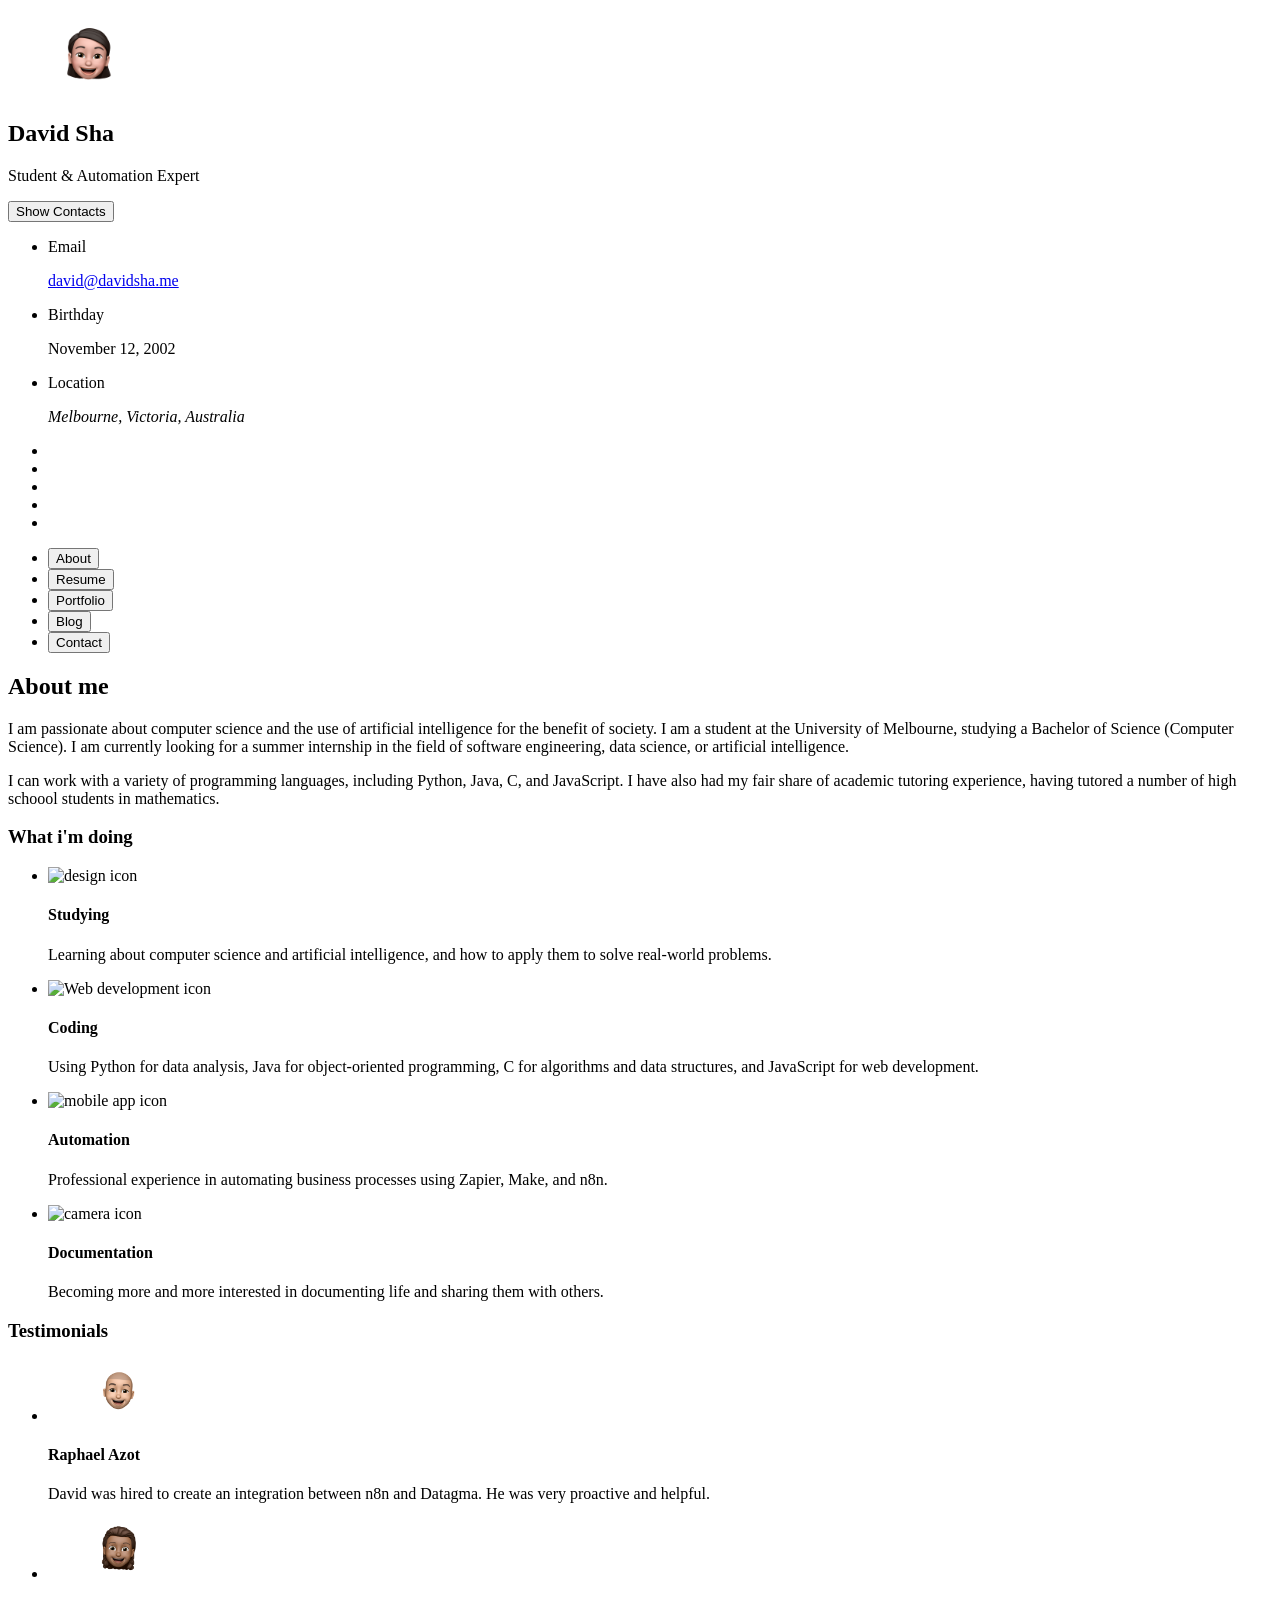
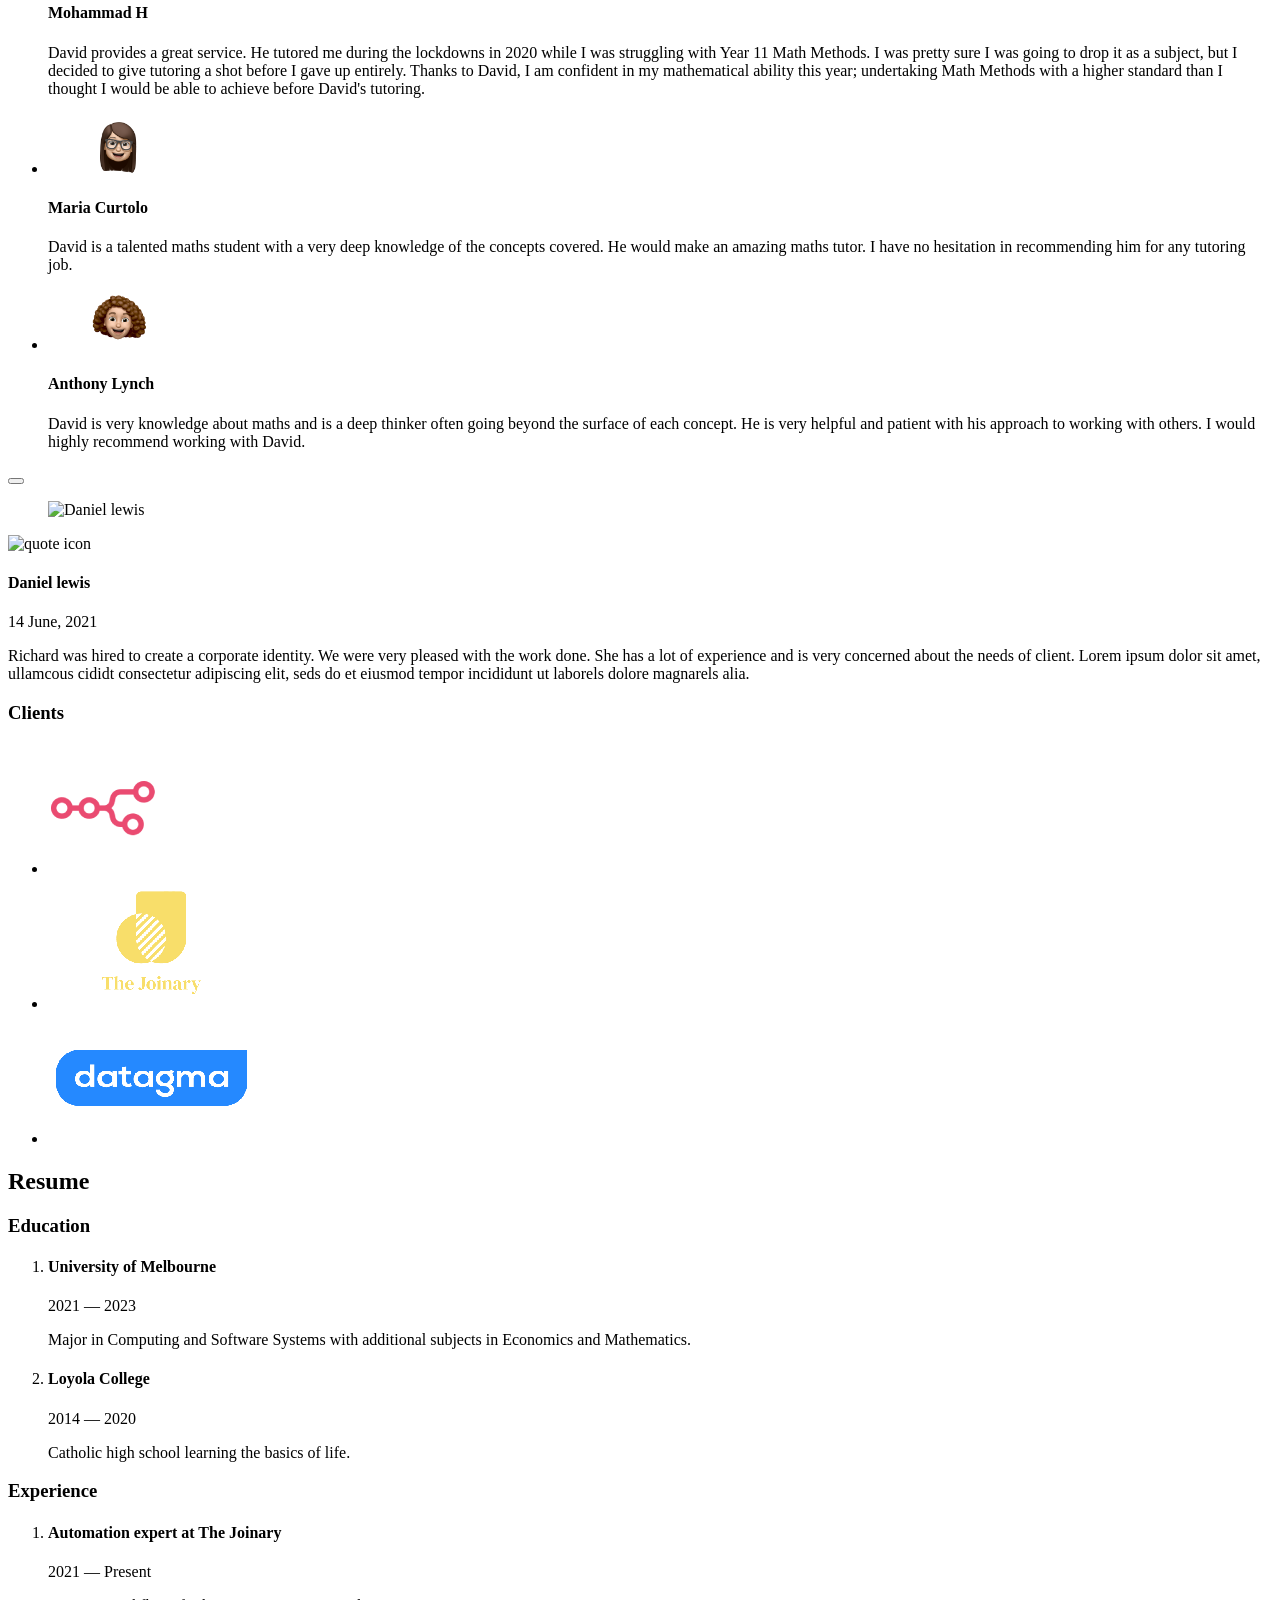
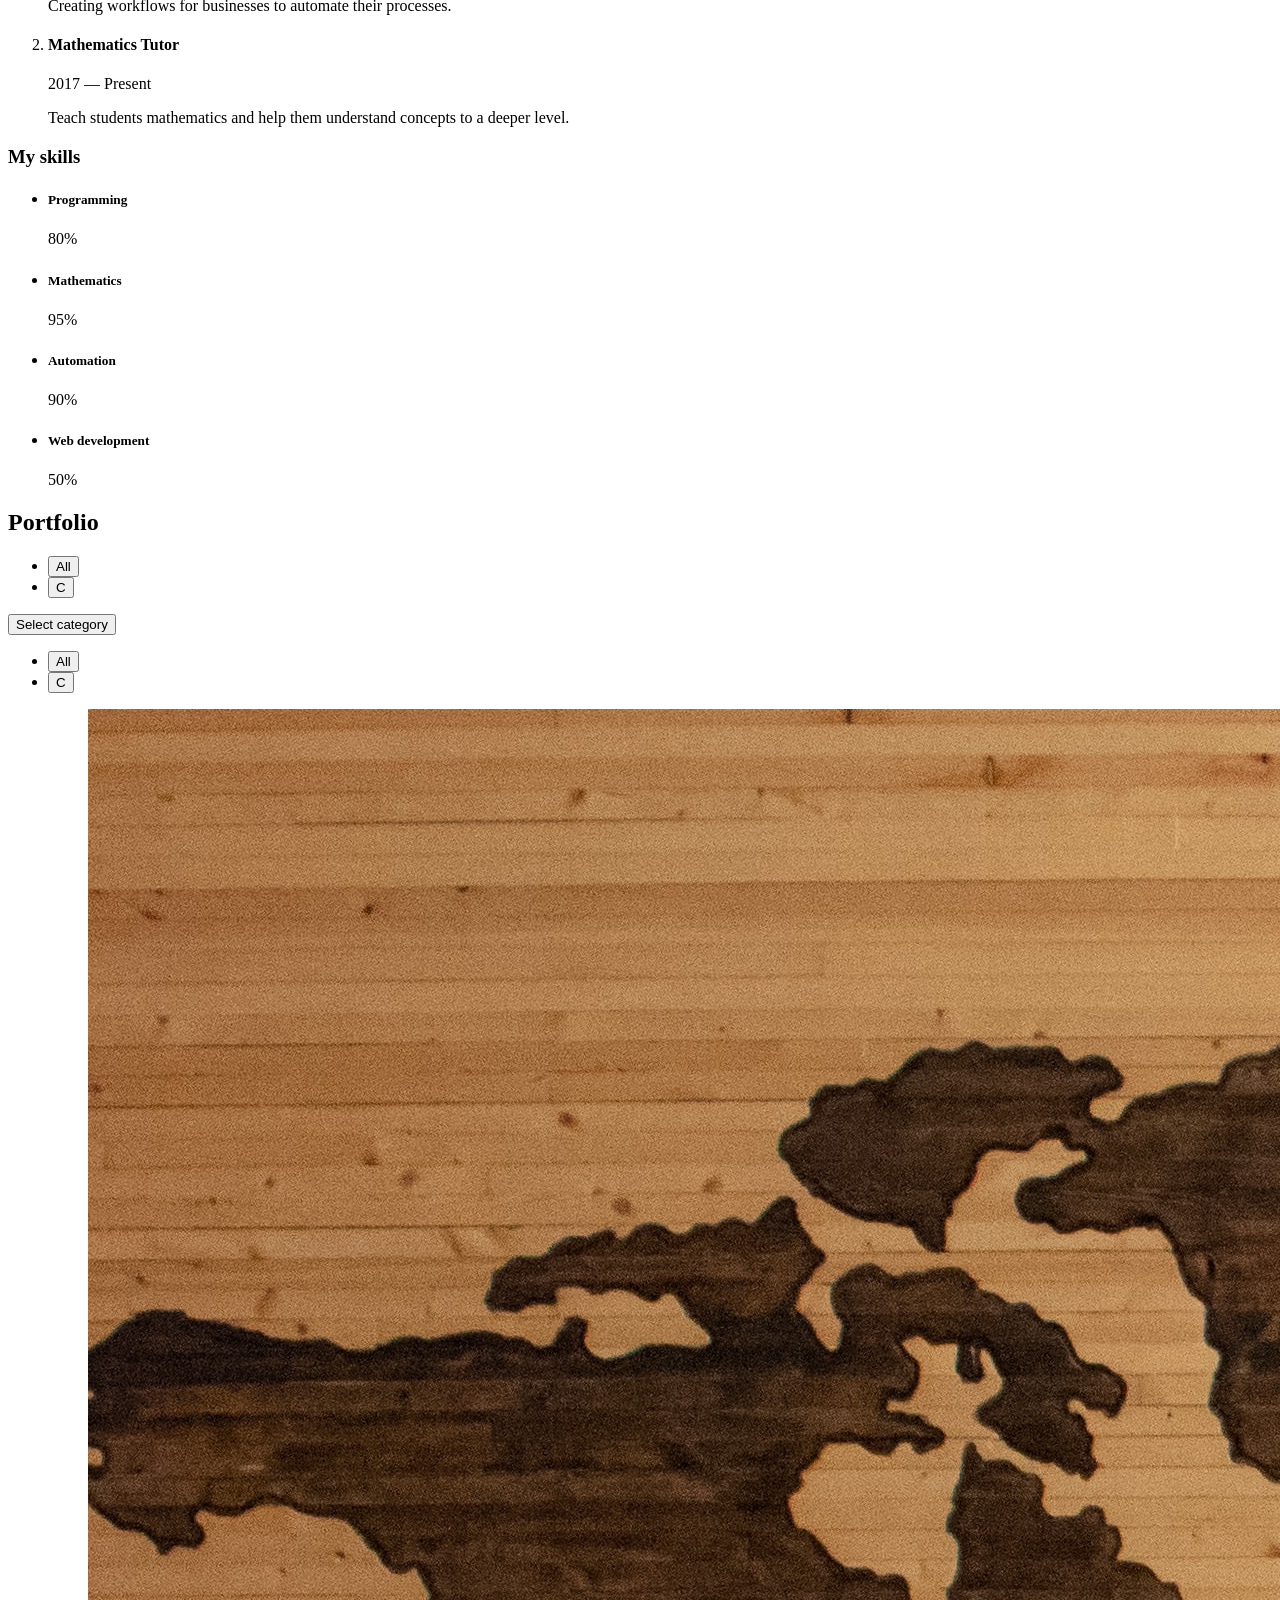
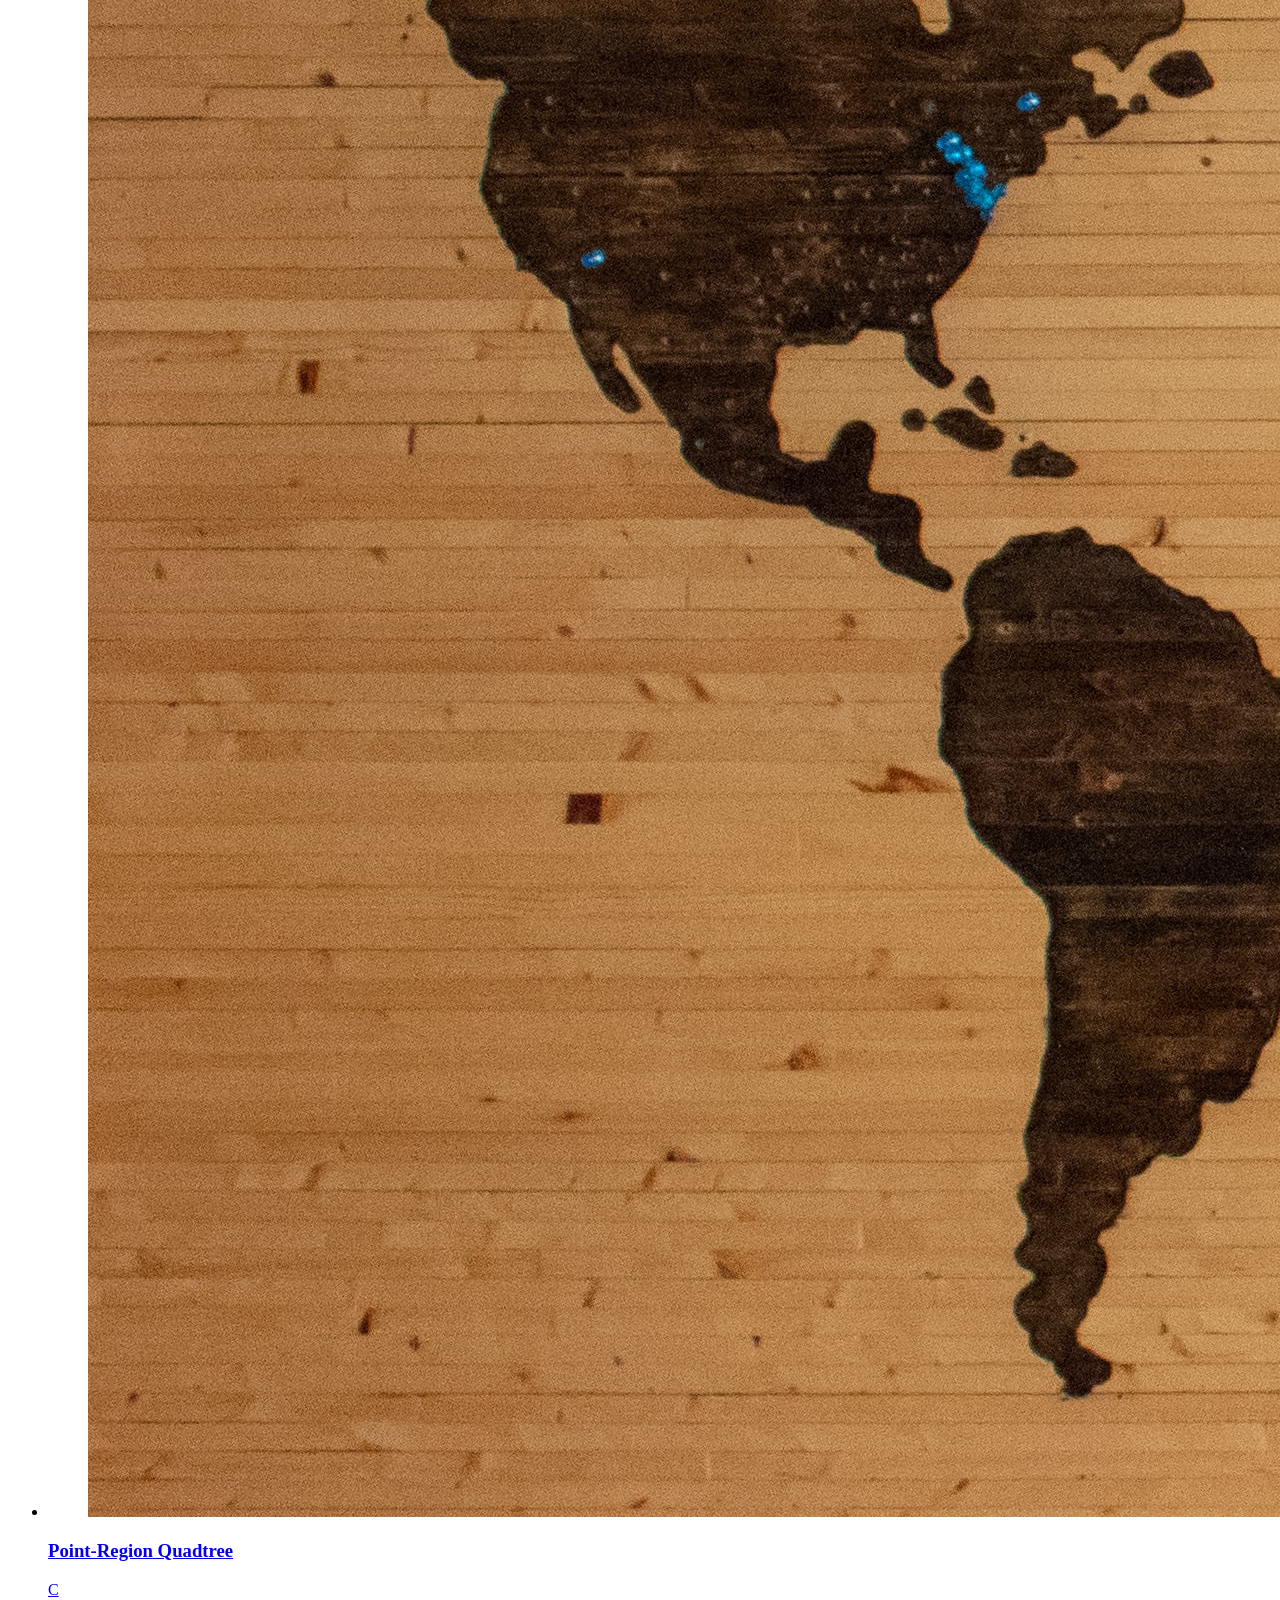
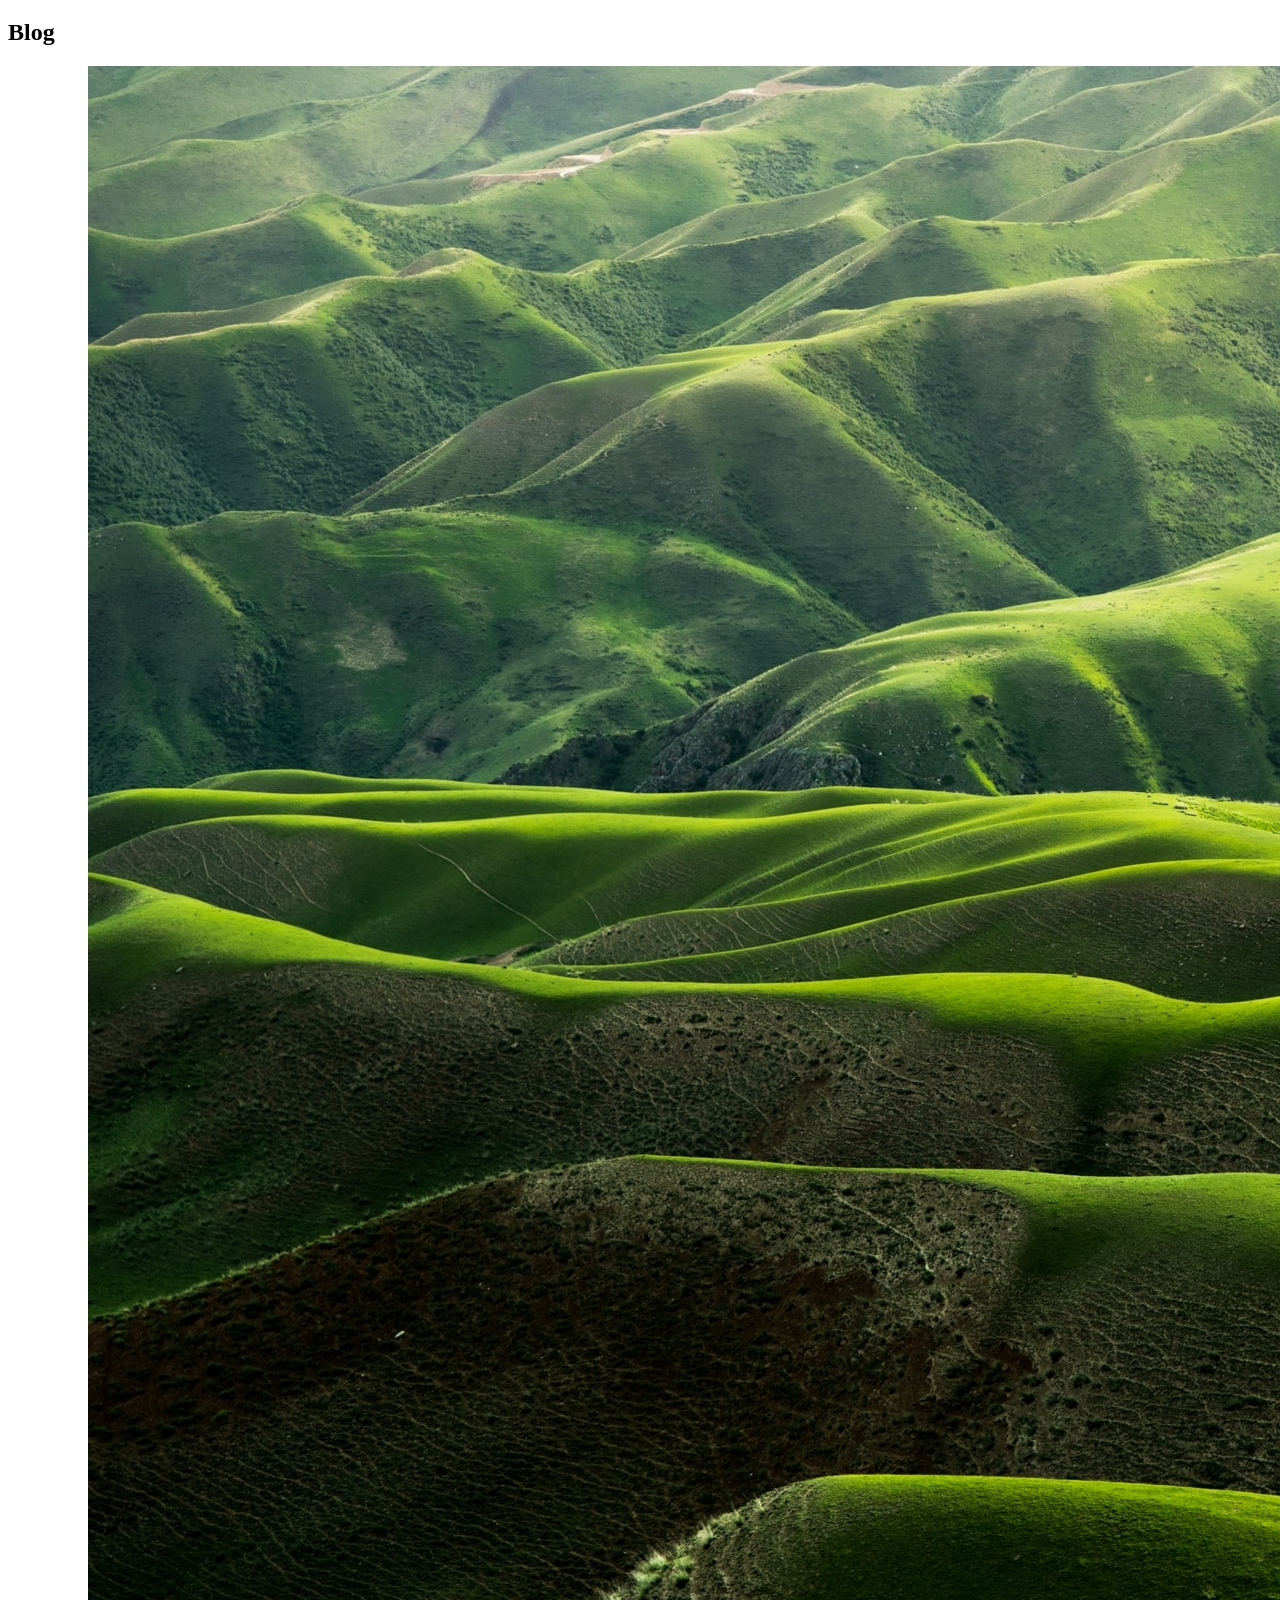
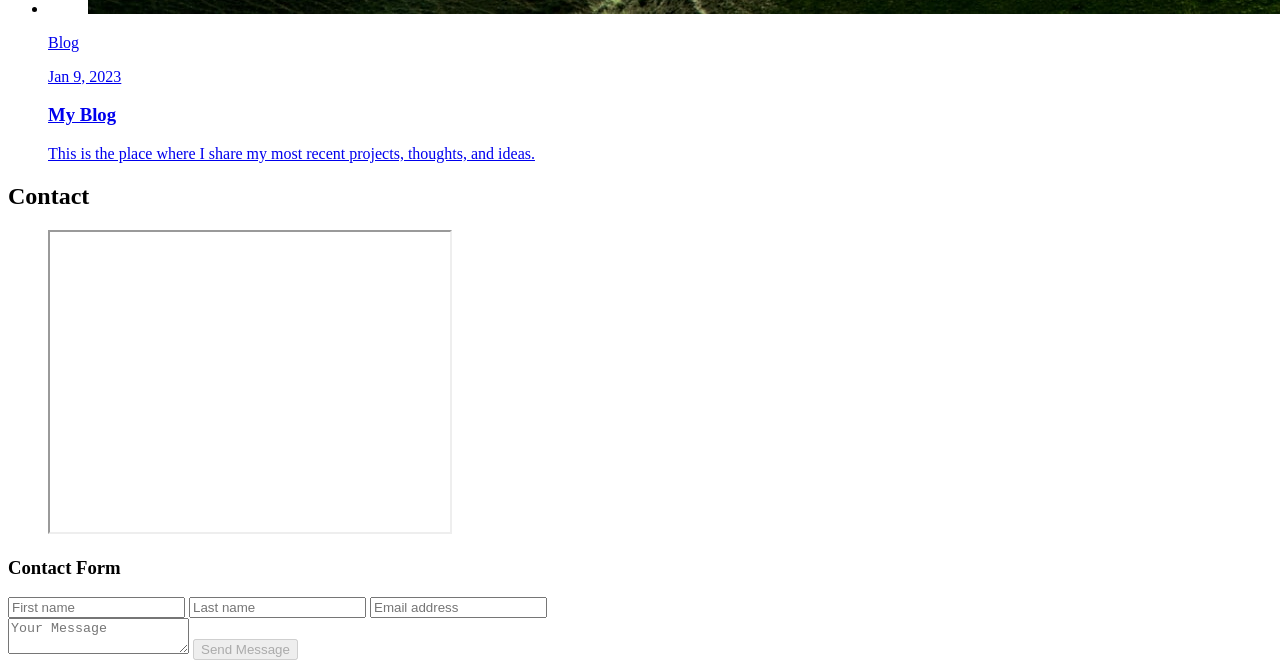
==== index.html @ 8989c3c0 "enlarged logo icon" ====
<!DOCTYPE html>
<html lang="en">

<head>
  <meta charset="UTF-8">
  <meta http-equiv="X-UA-Compatible" content="IE=edge">
  <meta name="viewport" content="width=device-width, initial-scale=1.0">
  <title>David Sha</title>

  <!--
    - favicon
  -->
  <link rel="shortcut icon" href="./assets/images/logo.ico" type="image/x-icon">

  <!--
    - custom css link
  -->
  <link rel="stylesheet" href="./assets/css/style.css">

  <!--
    - google font link
  -->
  <link rel="preconnect" href="https://fonts.googleapis.com">
  <link rel="preconnect" href="https://fonts.gstatic.com" crossorigin>
  <link href="https://fonts.googleapis.com/css2?family=Poppins:wght@300;400;500;600&display=swap" rel="stylesheet">
</head>

<body>

  <!--
    - #MAIN
  -->

  <main>

    <!--
      - #SIDEBAR
    -->

    <aside class="sidebar" data-sidebar>

      <div class="sidebar-info">

        <figure class="avatar-box">
          <img src="./assets/images/avatar-david-sha.png" alt="David Sha" width="80">
        </figure>

        <div class="info-content">
          <h1 class="name" title="David Sha">David Sha</h1>

          <p class="title">Student & Automation Expert</p>
        </div>

        <button class="info_more-btn" data-sidebar-btn>
          <span>Show Contacts</span>

          <ion-icon name="chevron-down"></ion-icon>
        </button>

      </div>

      <div class="sidebar-info_more">

        <div class="separator"></div>

        <ul class="contacts-list">

          <li class="contact-item">

            <div class="icon-box">
              <ion-icon name="mail-outline"></ion-icon>
            </div>

            <div class="contact-info">
              <p class="contact-title">Email</p>

              <a href="mailto:david@davidsha.me" class="contact-link">david@davidsha.me</a>
            </div>

          <!-- </li>

          <li class="contact-item">

            <div class="icon-box">
              <ion-icon name="phone-portrait-outline"></ion-icon>
            </div>

            <div class="contact-info">
              <p class="contact-title">Phone</p>

              <a href="tel:+12133522795" class="contact-link">+1 (213) 352-2795</a>
            </div>

          </li> -->

          <li class="contact-item">

            <div class="icon-box">
              <ion-icon name="calendar-outline"></ion-icon>
            </div>

            <div class="contact-info">
              <p class="contact-title">Birthday</p>

              <time datetime="2002-11-12">November 12, 2002</time>
            </div>

          </li>

          <li class="contact-item">

            <div class="icon-box">
              <ion-icon name="location-outline"></ion-icon>
            </div>

            <div class="contact-info">
              <p class="contact-title">Location</p>

              <address>Melbourne, Victoria, Australia</address>
            </div>

          </li>

        </ul>

        <div class="separator"></div>

        <ul class="social-list">
          
          <li class="social-item">
            <a href="https://www.linkedin.com/in/david-sha/" class="social-link">
              <ion-icon name="logo-linkedin"></ion-icon>
            </a>
          </li>

          <li class="social-item">
            <a href="https://github.com/d4vidsha" class="social-link">
              <ion-icon name="logo-github"></ion-icon>
            </a>
          </li>

          <li class="social-item">
            <a href="https://www.youtube.com/@davidsha" class="social-link">
              <ion-icon name="logo-youtube"></ion-icon>
            </a>
          </li>

          <li class="social-item">
            <a href="https://twitter.com/avidshad" class="social-link">
              <ion-icon name="logo-twitter"></ion-icon>
            </a>
          </li>

          <li class="social-item">
            <a href="https://discord.gg/FH2YdzzGcz" class="social-link">
              <ion-icon name="logo-discord"></ion-icon>
            </a>
          </li>

        </ul>

      </div>

    </aside>





    <!--
      - #main-content
    -->

    <div class="main-content">

      <!--
        - #NAVBAR
      -->

      <nav class="navbar">

        <ul class="navbar-list">

          <li class="navbar-item">
            <button class="navbar-link  active" data-nav-link>About</button>
          </li>

          <li class="navbar-item">
            <button class="navbar-link" data-nav-link>Resume</button>
          </li>

          <li class="navbar-item">
            <button class="navbar-link" data-nav-link>Portfolio</button>
          </li>

          <li class="navbar-item">
            <button class="navbar-link" data-nav-link>Blog</button>
          </li>

          <li class="navbar-item">
            <button class="navbar-link" data-nav-link>Contact</button>
          </li>

        </ul>

      </nav>





      <!--
        - #ABOUT
      -->

      <article class="about  active" data-page="about">

        <header>
          <h2 class="h2 article-title">About me</h2>
        </header>

        <section class="about-text">
          <p>
            I am passionate about computer science and the use of artificial intelligence for the benefit of society.
            I am a student at the University of Melbourne, studying a Bachelor of Science (Computer Science).
            I am currently looking for a summer internship in the field of software engineering, data science, or
            artificial intelligence.
          </p>

          <p>
            I can work with a variety of programming languages, including Python, Java, C, and JavaScript.
            I have also had my fair share of academic tutoring experience, having tutored a number of high schoool students in mathematics.
          </p>
        </section>


        <!--
          - service
        -->

        <section class="service">

          <h3 class="h3 service-title">What i'm doing</h3>

          <ul class="service-list">

            <li class="service-item">

              <div class="service-icon-box">
                <img src="./assets/images/icon-design.svg
                " alt="design icon" width="40">
              </div>

              <div class="service-content-box">
                <h4 class="h4 service-item-title">Studying</h4>

                <p class="service-item-text">
                  Learning about computer science and artificial intelligence, and how to apply them to solve real-world problems.
                </p>
              </div>

            </li>

            <li class="service-item">

              <div class="service-icon-box">
                <img src="./assets/images/icon-dev.svg" alt="Web development icon" width="40">
              </div>

              <div class="service-content-box">
                <h4 class="h4 service-item-title">Coding</h4>

                <p class="service-item-text">
                  Using Python for data analysis, Java for object-oriented programming, C for algorithms and data structures, and JavaScript for web development.
                </p>
              </div>

            </li>

            <li class="service-item">

              <div class="service-icon-box">
                <img src="./assets/images/icon-app.svg" alt="mobile app icon" width="40">
              </div>

              <div class="service-content-box">
                <h4 class="h4 service-item-title">Automation</h4>

                <p class="service-item-text">
                  Professional experience in automating business processes using Zapier, Make, and n8n.
                </p>
              </div>

            </li>

            <li class="service-item">

              <div class="service-icon-box">
                <img src="./assets/images/icon-photo.svg" alt="camera icon" width="40">
              </div>

              <div class="service-content-box">
                <h4 class="h4 service-item-title">Documentation</h4>

                <p class="service-item-text">
                  Becoming more and more interested in documenting life and sharing them with others.
                </p>
              </div>

            </li>

          </ul>

        </section>


        <!--
          - testimonials
        -->

        <section class="testimonials">

          <h3 class="h3 testimonials-title">Testimonials</h3>

          <ul class="testimonials-list has-scrollbar">

            <li class="testimonials-item">
              <div class="content-card" data-testimonials-item>

                <figure class="testimonials-avatar-box">
                  <img src="./assets/images/avatar-raphael-azot.png" alt="Raphael Azot" width="60" data-testimonials-avatar>
                </figure>

                <h4 class="h4 testimonials-item-title" data-testimonials-title>Raphael Azot</h4>

                <div class="testimonials-text" data-testimonials-text>
                  <p>
                    David was hired to create an integration between n8n and Datagma. He was very proactive and helpful.
                  </p>
                </div>

              </div>
            </li>

            <li class="testimonials-item">
              <div class="content-card" data-testimonials-item>

                <figure class="testimonials-avatar-box">
                  <img src="./assets/images/avatar-mo-h.png" alt="Mohammad H" width="60" data-testimonials-avatar>
                </figure>

                <h4 class="h4 testimonials-item-title" data-testimonials-title>Mohammad H</h4>

                <div class="testimonials-text" data-testimonials-text>
                  <p>
                    David provides a great service. He tutored me during the lockdowns in 2020 while I was struggling with Year 11 Math Methods. I was pretty sure I was going to drop it as a subject, but I decided to give tutoring a shot before I gave up entirely. Thanks to David, I am confident in my mathematical ability this year; undertaking Math Methods with a higher standard than I thought I would be able to achieve before David's tutoring.
                  </p>
                </div>

              </div>
            </li>

            <li class="testimonials-item">
              <div class="content-card" data-testimonials-item>

                <figure class="testimonials-avatar-box">
                  <img src="./assets/images/avatar-maria-curtolo.png" alt="Maria Curtolo" width="60" data-testimonials-avatar>
                </figure>

                <h4 class="h4 testimonials-item-title" data-testimonials-title>Maria Curtolo</h4>

                <div class="testimonials-text" data-testimonials-text>
                  <p>
                    David is a talented maths student with a very deep knowledge of the concepts covered. He would make an amazing maths tutor. I have no hesitation in recommending him for any tutoring job.
                  </p>
                </div>

              </div>
            </li>

            <li class="testimonials-item">
              <div class="content-card" data-testimonials-item>

                <figure class="testimonials-avatar-box">
                  <img src="./assets/images/avatar-anthony-lynch.png" alt="Anthony Lynch" width="60" data-testimonials-avatar>
                </figure>

                <h4 class="h4 testimonials-item-title" data-testimonials-title>Anthony Lynch</h4>

                <div class="testimonials-text" data-testimonials-text>
                  <p>
                    David is very knowledge about maths and is a deep thinker often going beyond the surface of each concept. He is very helpful and patient with his approach to working with others. I would highly recommend working with David.
                  </p>
                </div>

              </div>
            </li>

          </ul>

        </section>


        <!--
          - testimonials modal
        -->

        <div class="modal-container" data-modal-container>

          <div class="overlay" data-overlay></div>

          <section class="testimonials-modal">

            <button class="modal-close-btn" data-modal-close-btn>
              <ion-icon name="close-outline"></ion-icon>
            </button>

            <div class="modal-img-wrapper">
              <figure class="modal-avatar-box">
                <img src="./assets/images/avatar-1.png" alt="Daniel lewis" width="80" data-modal-img>
              </figure>

              <img src="./assets/images/icon-quote.svg" alt="quote icon">
            </div>

            <div class="modal-content">

              <h4 class="h3 modal-title" data-modal-title>Daniel lewis</h4>

              <time datetime="2021-06-14">14 June, 2021</time>

              <div data-modal-text>
                <p>
                  Richard was hired to create a corporate identity. We were very pleased with the work done. She has a
                  lot of experience
                  and is very concerned about the needs of client. Lorem ipsum dolor sit amet, ullamcous cididt
                  consectetur adipiscing
                  elit, seds do et eiusmod tempor incididunt ut laborels dolore magnarels alia.
                </p>
              </div>

            </div>

          </section>

        </div>


        <!--
          - clients
        -->

        <section class="clients">

          <h3 class="h3 clients-title">Clients</h3>

          <ul class="clients-list has-scrollbar">

            <li class="clients-item">
              <a href="https://n8n.io/">
                <img src="./assets/images/logo-n8n-white.png" alt="n8n logo">
              </a>
            </li>

            <li class="clients-item">
              <a href="https://www.thejoinary.com/">
                <img src="./assets/images/logo-the-joinary-yellow.png" alt="The Joinary logo">
              </a>
            </li>

            <li class="clients-item">
              <a href="https://datagma.com/">
                <img src="./assets/images/logo-datagma.png" alt="Datagma logo">
              </a>

          </ul>

        </section>

      </article>





      <!--
        - #RESUME
      -->

      <article class="resume" data-page="resume">

        <header>
          <h2 class="h2 article-title">Resume</h2>
        </header>

        <section class="timeline">

          <div class="title-wrapper">
            <div class="icon-box">
              <ion-icon name="book-outline"></ion-icon>
            </div>

            <h3 class="h3">Education</h3>
          </div>

          <ol class="timeline-list">

            <li class="timeline-item">

              <h4 class="h4 timeline-item-title">University of Melbourne</h4>

              <span>2021 — 2023</span>

              <p class="timeline-text">
                Major in Computing and Software Systems with additional subjects in Economics and Mathematics.
              </p>

            </li>

            <li class="timeline-item">

              <h4 class="h4 timeline-item-title">Loyola College</h4>

              <span>2014 — 2020</span>

              <p class="timeline-text">
                Catholic high school learning the basics of life.
              </p>

            </li>

          </ol>

        </section>

        <section class="timeline">

          <div class="title-wrapper">
            <div class="icon-box">
              <ion-icon name="book-outline"></ion-icon>
            </div>

            <h3 class="h3">Experience</h3>
          </div>

          <ol class="timeline-list">

            <li class="timeline-item">

              <h4 class="h4 timeline-item-title">Automation expert at The Joinary</h4>

              <span>2021 — Present</span>

              <p class="timeline-text">
                Creating workflows for businesses to automate their processes.
              </p>

            </li>

            <li class="timeline-item">

              <h4 class="h4 timeline-item-title">Mathematics Tutor</h4>

              <span>2017 — Present</span>

              <p class="timeline-text">
                Teach students mathematics and help them understand concepts to a deeper level.
              </p>

            </li>

          </ol>

        </section>

        <section class="skill">

          <h3 class="h3 skills-title">My skills</h3>

          <ul class="skills-list content-card">

            <li class="skills-item">

              <div class="title-wrapper">
                <h5 class="h5">Programming</h5>
                <data value="80">80%</data>
              </div>

              <div class="skill-progress-bg">
                <div class="skill-progress-fill" style="width: 80%;"></div>
              </div>

            </li>

            <li class="skills-item">

              <div class="title-wrapper">
                <h5 class="h5">Mathematics</h5>
                <data value="95">95%</data>
              </div>

              <div class="skill-progress-bg">
                <div class="skill-progress-fill" style="width: 95%;"></div>
              </div>

            </li>

            <li class="skills-item">

              <div class="title-wrapper">
                <h5 class="h5">Automation</h5>
                <data value="90">90%</data>
              </div>

              <div class="skill-progress-bg">
                <div class="skill-progress-fill" style="width: 90%;"></div>
              </div>

            </li>

            <li class="skills-item">

              <div class="title-wrapper">
                <h5 class="h5">Web development</h5>
                <data value="50">50%</data>
              </div>

              <div class="skill-progress-bg">
                <div class="skill-progress-fill" style="width: 50%;"></div>
              </div>

            </li>

          </ul>

        </section>

      </article>





      <!--
        - #PORTFOLIO
      -->

      <article class="portfolio" data-page="portfolio">

        <header>
          <h2 class="h2 article-title">Portfolio</h2>
        </header>

        <section class="projects">

          <ul class="filter-list">

            <li class="filter-item">
              <button class="active" data-filter-btn>All</button>
            </li>

            <li class="filter-item">
              <button data-filter-btn>C</button>
            </li>

            <!-- <li class="filter-item">
              <button data-filter-btn>Applications</button>
            </li>

            <li class="filter-item">
              <button data-filter-btn>Web development</button>
            </li> -->

          </ul>

          <div class="filter-select-box">

            <button class="filter-select" data-select>

              <div class="select-value" data-selecct-value>Select category</div>

              <div class="select-icon">
                <ion-icon name="chevron-down"></ion-icon>
              </div>

            </button>

            <ul class="select-list">

              <li class="select-item">
                <button data-select-item>All</button>
              </li>

              <li class="select-item">
                <button data-select-item>C</button>
              </li>

              <!-- <li class="select-item">
                <button data-select-item>Applications</button>
              </li>

              <li class="select-item">
                <button data-select-item>Web development</button>
              </li> -->

            </ul>

          </div>

          <ul class="project-list">

            <li class="project-item  active" data-filter-item data-category="c">
              <a href="https://github.com/d4vidsha/comp20003/tree/master/ass2" target="_blank">

                <figure class="project-img">
                  <div class="project-item-icon-box">
                    <ion-icon name="eye-outline"></ion-icon>
                  </div>

                  <img src="./assets/images/project-map.jpg" alt="point-region quadtree" loading="lazy">
                </figure>

                <h3 class="project-title">Point-Region Quadtree</h3>

                <p class="project-category">C</p>

              </a>
            </li>

            <!-- <li class="project-item  active" data-filter-item data-category="web development">
              <a href="#">

                <figure class="project-img">
                  <div class="project-item-icon-box">
                    <ion-icon name="eye-outline"></ion-icon>
                  </div>

                  <img src="./assets/images/project-2.png" alt="orizon" loading="lazy">
                </figure>

                <h3 class="project-title">Orizon</h3>

                <p class="project-category">Web development</p>

              </a>
            </li>

            <li class="project-item  active" data-filter-item data-category="web design">
              <a href="#">

                <figure class="project-img">
                  <div class="project-item-icon-box">
                    <ion-icon name="eye-outline"></ion-icon>
                  </div>

                  <img src="./assets/images/project-3.jpg" alt="fundo" loading="lazy">
                </figure>

                <h3 class="project-title">Fundo</h3>

                <p class="project-category">Web design</p>

              </a>
            </li>

            <li class="project-item  active" data-filter-item data-category="applications">
              <a href="#">

                <figure class="project-img">
                  <div class="project-item-icon-box">
                    <ion-icon name="eye-outline"></ion-icon>
                  </div>

                  <img src="./assets/images/project-4.png" alt="brawlhalla" loading="lazy">
                </figure>

                <h3 class="project-title">Brawlhalla</h3>

                <p class="project-category">Applications</p>

              </a>
            </li>

            <li class="project-item  active" data-filter-item data-category="web design">
              <a href="#">

                <figure class="project-img">
                  <div class="project-item-icon-box">
                    <ion-icon name="eye-outline"></ion-icon>
                  </div>

                  <img src="./assets/images/project-5.png" alt="dsm." loading="lazy">
                </figure>

                <h3 class="project-title">DSM.</h3>

                <p class="project-category">Web design</p>

              </a>
            </li>

            <li class="project-item  active" data-filter-item data-category="web design">
              <a href="#">

                <figure class="project-img">
                  <div class="project-item-icon-box">
                    <ion-icon name="eye-outline"></ion-icon>
                  </div>

                  <img src="./assets/images/project-6.png" alt="metaspark" loading="lazy">
                </figure>

                <h3 class="project-title">MetaSpark</h3>

                <p class="project-category">Web design</p>

              </a>
            </li>

            <li class="project-item  active" data-filter-item data-category="web development">
              <a href="#">

                <figure class="project-img">
                  <div class="project-item-icon-box">
                    <ion-icon name="eye-outline"></ion-icon>
                  </div>

                  <img src="./assets/images/project-7.png" alt="summary" loading="lazy">
                </figure>

                <h3 class="project-title">Summary</h3>

                <p class="project-category">Web development</p>

              </a>
            </li>

            <li class="project-item  active" data-filter-item data-category="applications">
              <a href="#">

                <figure class="project-img">
                  <div class="project-item-icon-box">
                    <ion-icon name="eye-outline"></ion-icon>
                  </div>

                  <img src="./assets/images/project-8.jpg" alt="task manager" loading="lazy">
                </figure>

                <h3 class="project-title">Task Manager</h3>

                <p class="project-category">Applications</p>

              </a>
            </li>

            <li class="project-item  active" data-filter-item data-category="web development">
              <a href="#">

                <figure class="project-img">
                  <div class="project-item-icon-box">
                    <ion-icon name="eye-outline"></ion-icon>
                  </div>

                  <img src="./assets/images/project-9.png" alt="arrival" loading="lazy">
                </figure>

                <h3 class="project-title">Arrival</h3>

                <p class="project-category">Web development</p>

              </a>
            </li> -->

          </ul>

        </section>

      </article>





      <!--
        - #BLOG
      -->

      <article class="blog" data-page="blog">

        <header>
          <h2 class="h2 article-title">Blog</h2>
        </header>

        <section class="blog-posts">

          <ul class="blog-posts-list">

            <li class="blog-post-item">
              <a href="https://blog.davidsha.me">

                <figure class="blog-banner-box">
                  <img src="./assets/images/blog.jpg" alt="My blog" loading="lazy">
                </figure>

                <div class="blog-content">

                  <div class="blog-meta">
                    <p class="blog-category">Blog</p>

                    <span class="dot"></span>

                    <time datetime="2022-02-23">Jan 9, 2023</time>
                  </div>

                  <h3 class="h3 blog-item-title">My Blog</h3>

                  <p class="blog-text">
                    This is the place where I share my most recent projects, thoughts, and ideas.
                  </p>

                </div>

              </a>
            </li>

          </ul>

        </section>

      </article>





      <!--
        - #CONTACT
      -->

      <article class="contact" data-page="contact">

        <header>
          <h2 class="h2 article-title">Contact</h2>
        </header>

        <section class="mapbox" data-mapbox>
          <figure>
            <iframe
              src="https://www.google.com/maps/embed?pb=!1m18!1m12!1m3!1d402589.824632653!2d144.7722783977642!3d-37.971691291608515!2m3!1f0!2f0!3f0!3m2!1i1024!2i768!4f13.1!3m3!1m2!1s0x6ad646b5d2ba4df7%3A0x4045675218ccd90!2sMelbourne%20VIC!5e0!3m2!1sen!2sau!4v1673263062473!5m2!1sen!2sau"
              width="400" height="300" loading="lazy"></iframe>
          </figure>
        </section>

        
        <section class="contact-form">

          <h3 class="h3 form-title">Contact Form</h3>

          <form action="" class="form" data-form id="contact-form">

            <div class="input-wrapper">
              <input type="text" name="firstname" class="form-input" placeholder="First name" required data-form-input>
              
              <input type="text" name="lastname" class="form-input" placeholder="Last name" required data-form-input>

              <input type="email" name="email" class="form-input" placeholder="Email address" required data-form-input>
            </div>

            <textarea name="message" class="form-input" placeholder="Your Message" required data-form-input></textarea>

            <button class="form-btn" type="submit" disabled data-form-btn>
              <ion-icon name="paper-plane"></ion-icon>
              <span>Send Message</span>
            </button>

          </form>

        </section>

      </article>

    </div>

  </main>






  <!--
    - jQuery link
  -->
  <script src="https://ajax.googleapis.com/ajax/libs/jquery/3.6.0/jquery.min.js"></script>

  <!--
    - toastr link
  -->
  <link href="https://cdnjs.cloudflare.com/ajax/libs/toastr.js/latest/toastr.min.css" rel="stylesheet" />
  <script src="https://cdnjs.cloudflare.com/ajax/libs/toastr.js/latest/toastr.min.js"></script>

  <!--
    - custom js link
  -->
  <script src="./assets/js/script.js"></script>

  <!--
    - ionicon link
  -->
  <script type="module" src="https://unpkg.com/ionicons@5.5.2/dist/ionicons/ionicons.esm.js"></script>
  <script nomodule src="https://unpkg.com/ionicons@5.5.2/dist/ionicons/ionicons.js"></script>

</body>

</html>
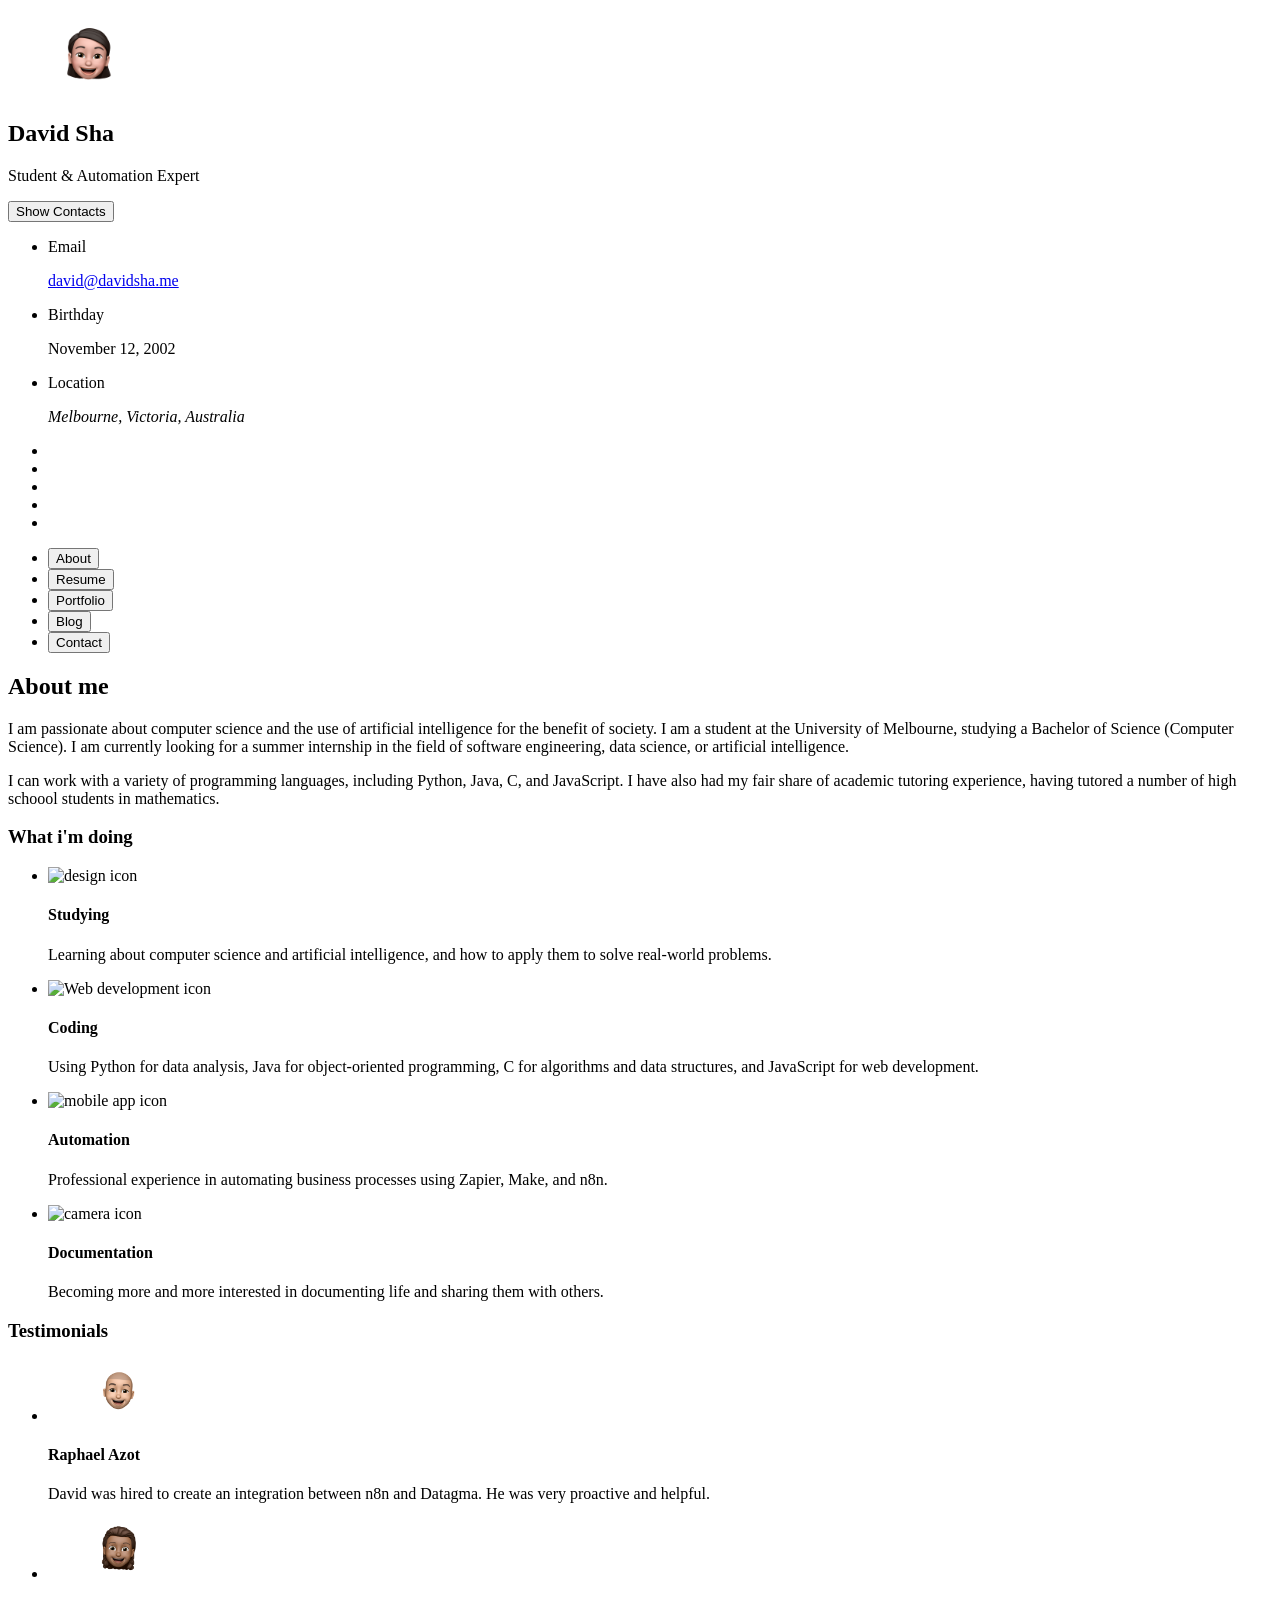
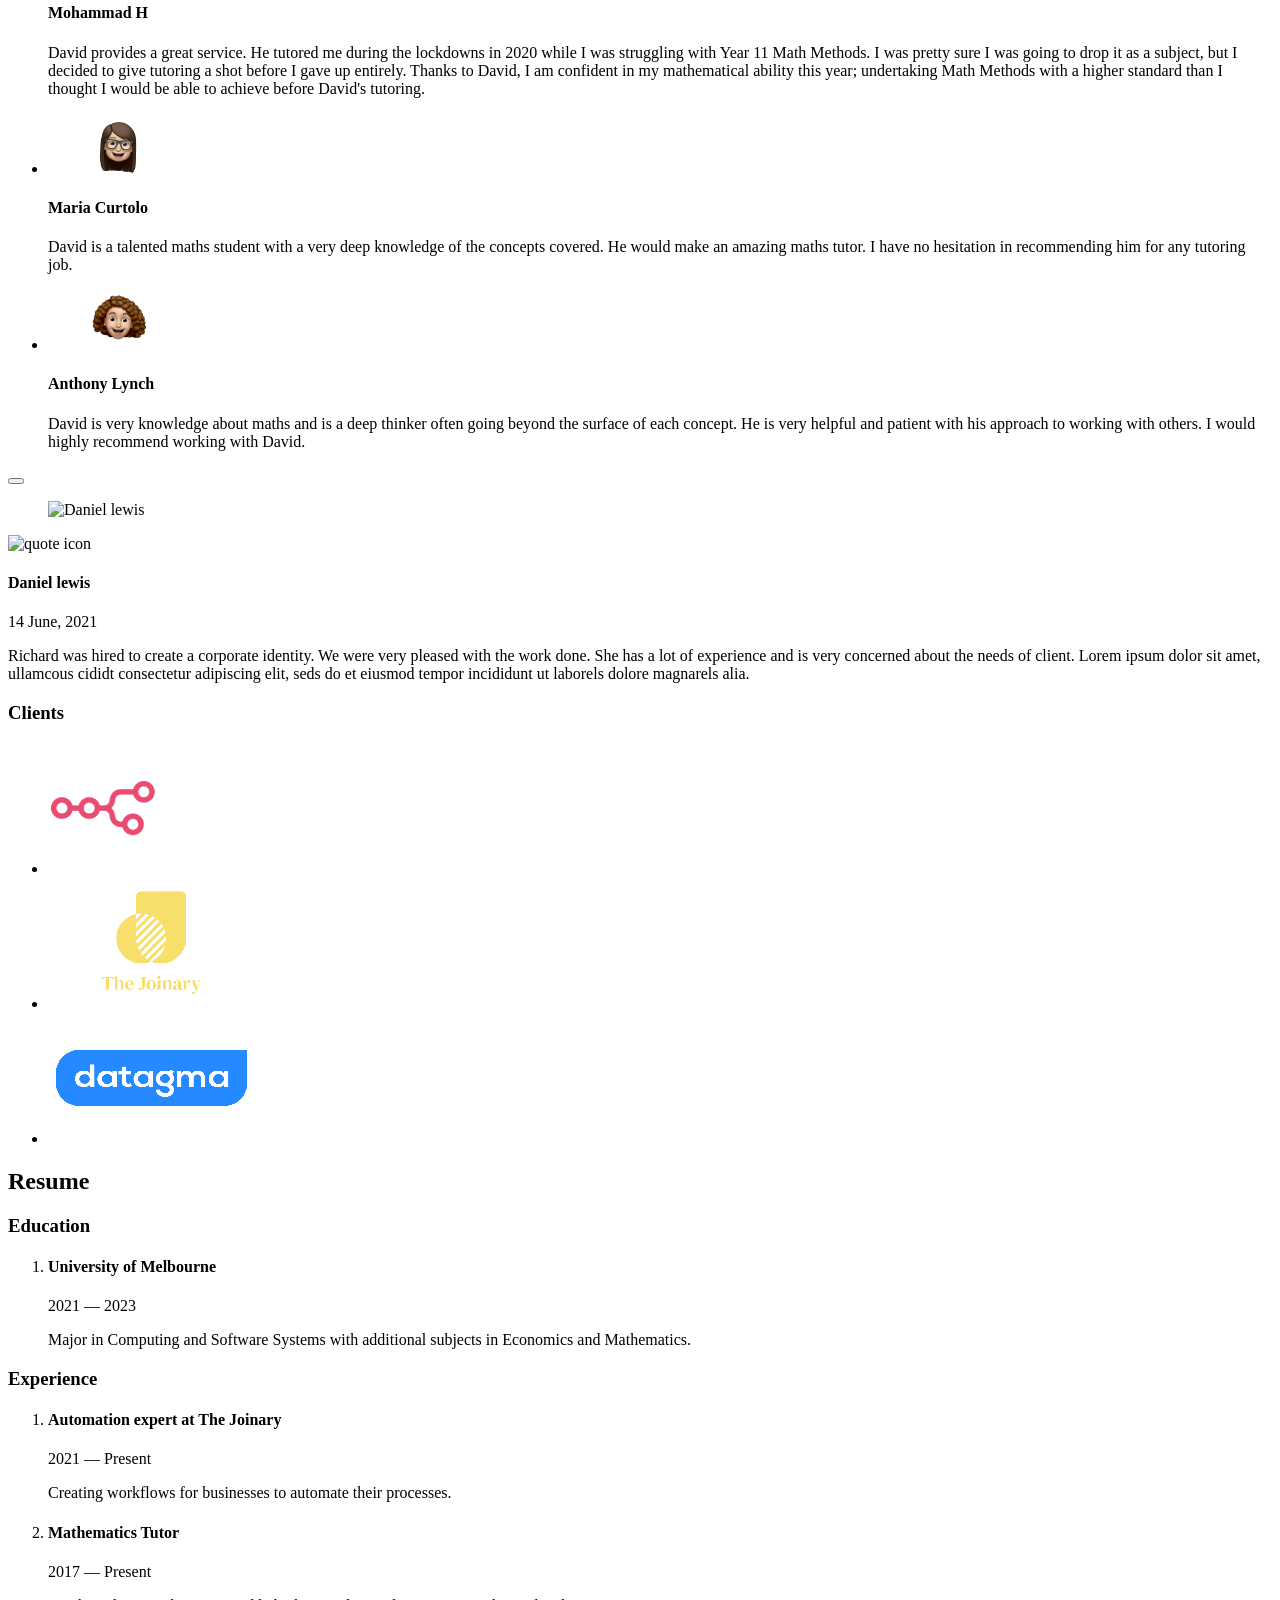
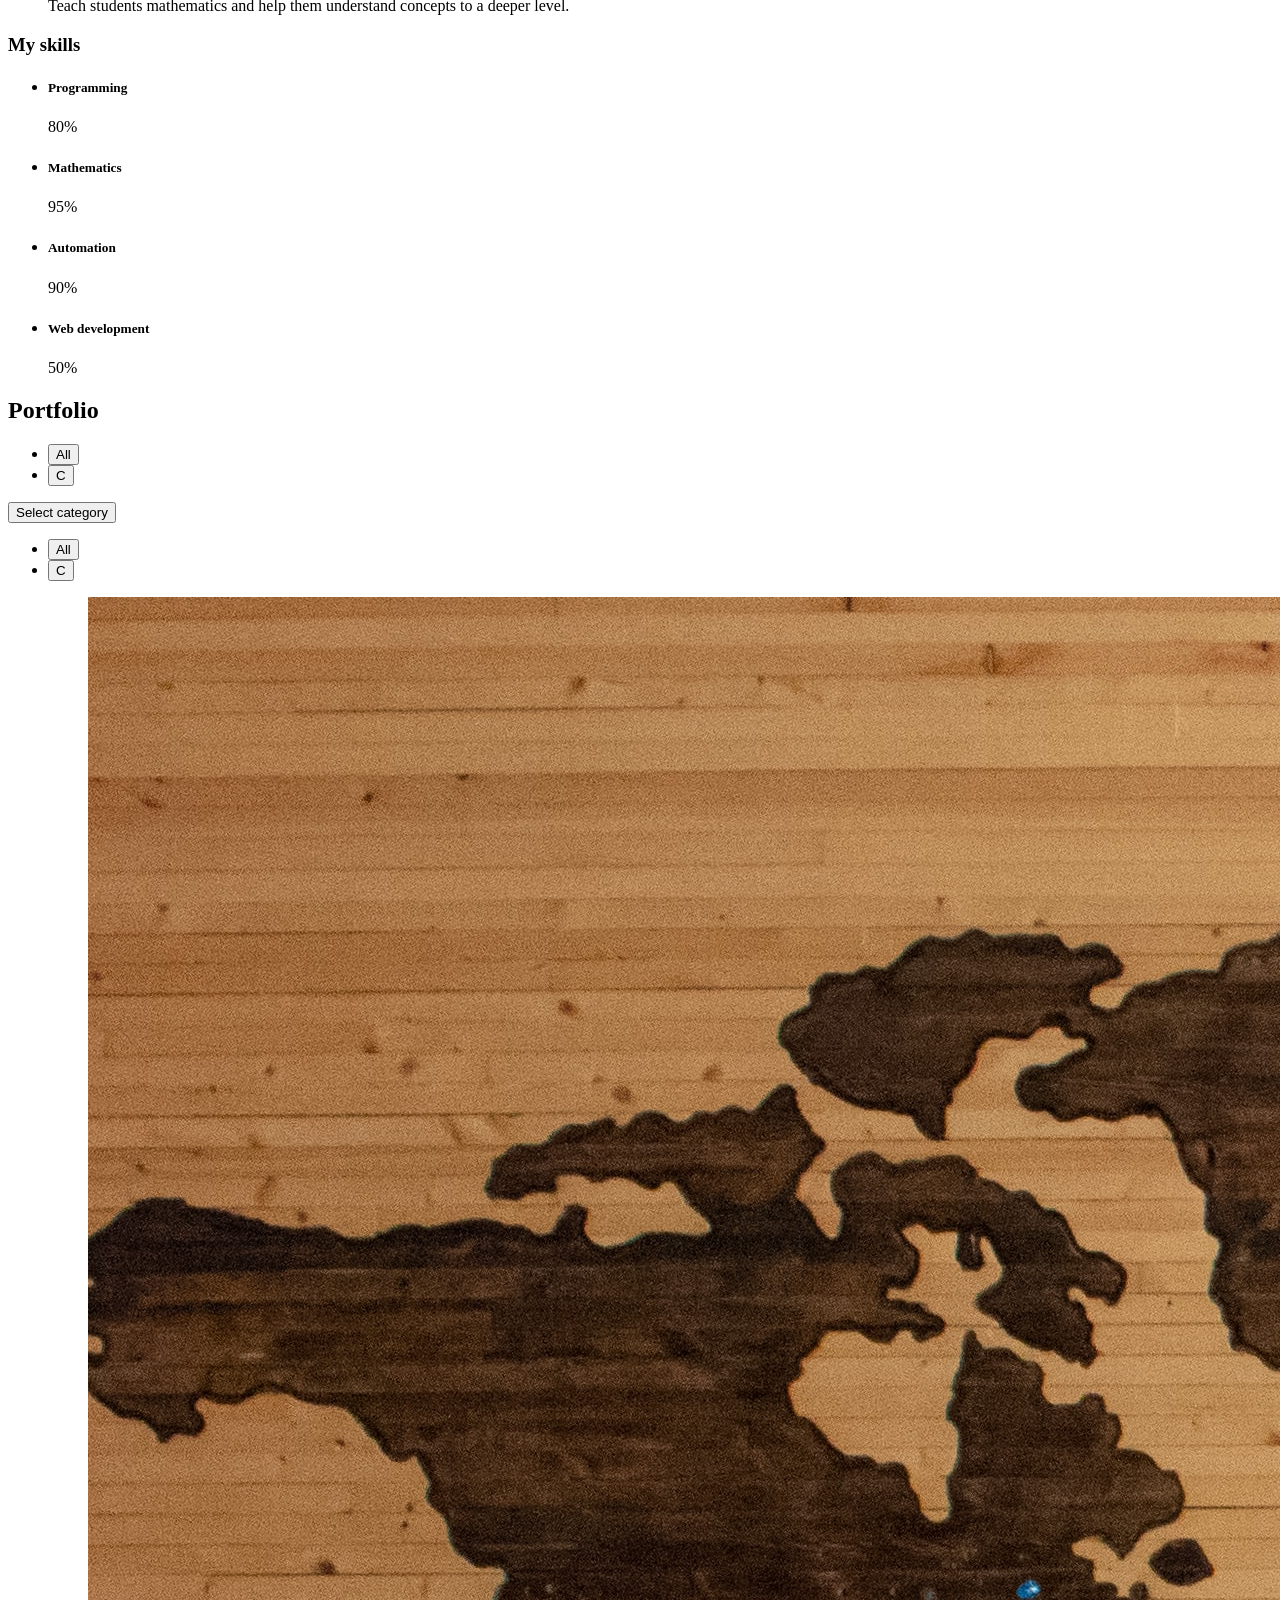
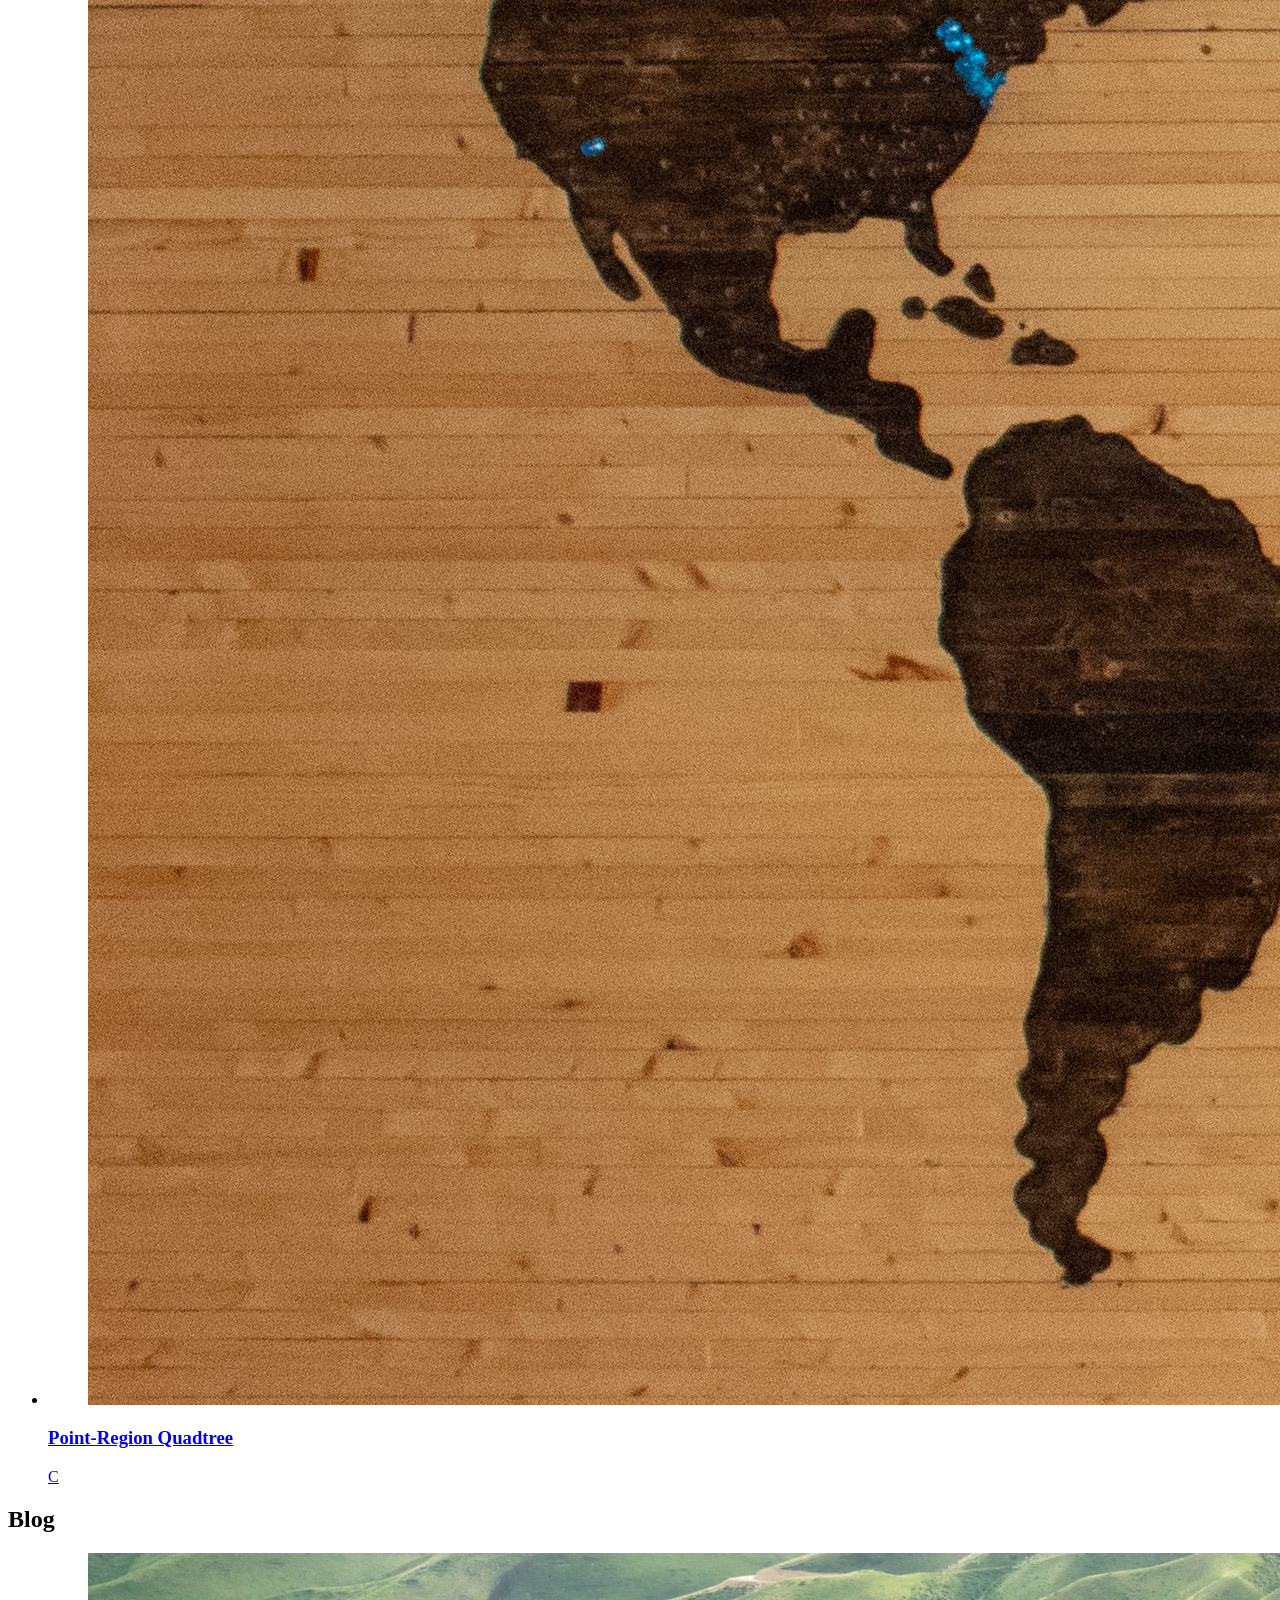
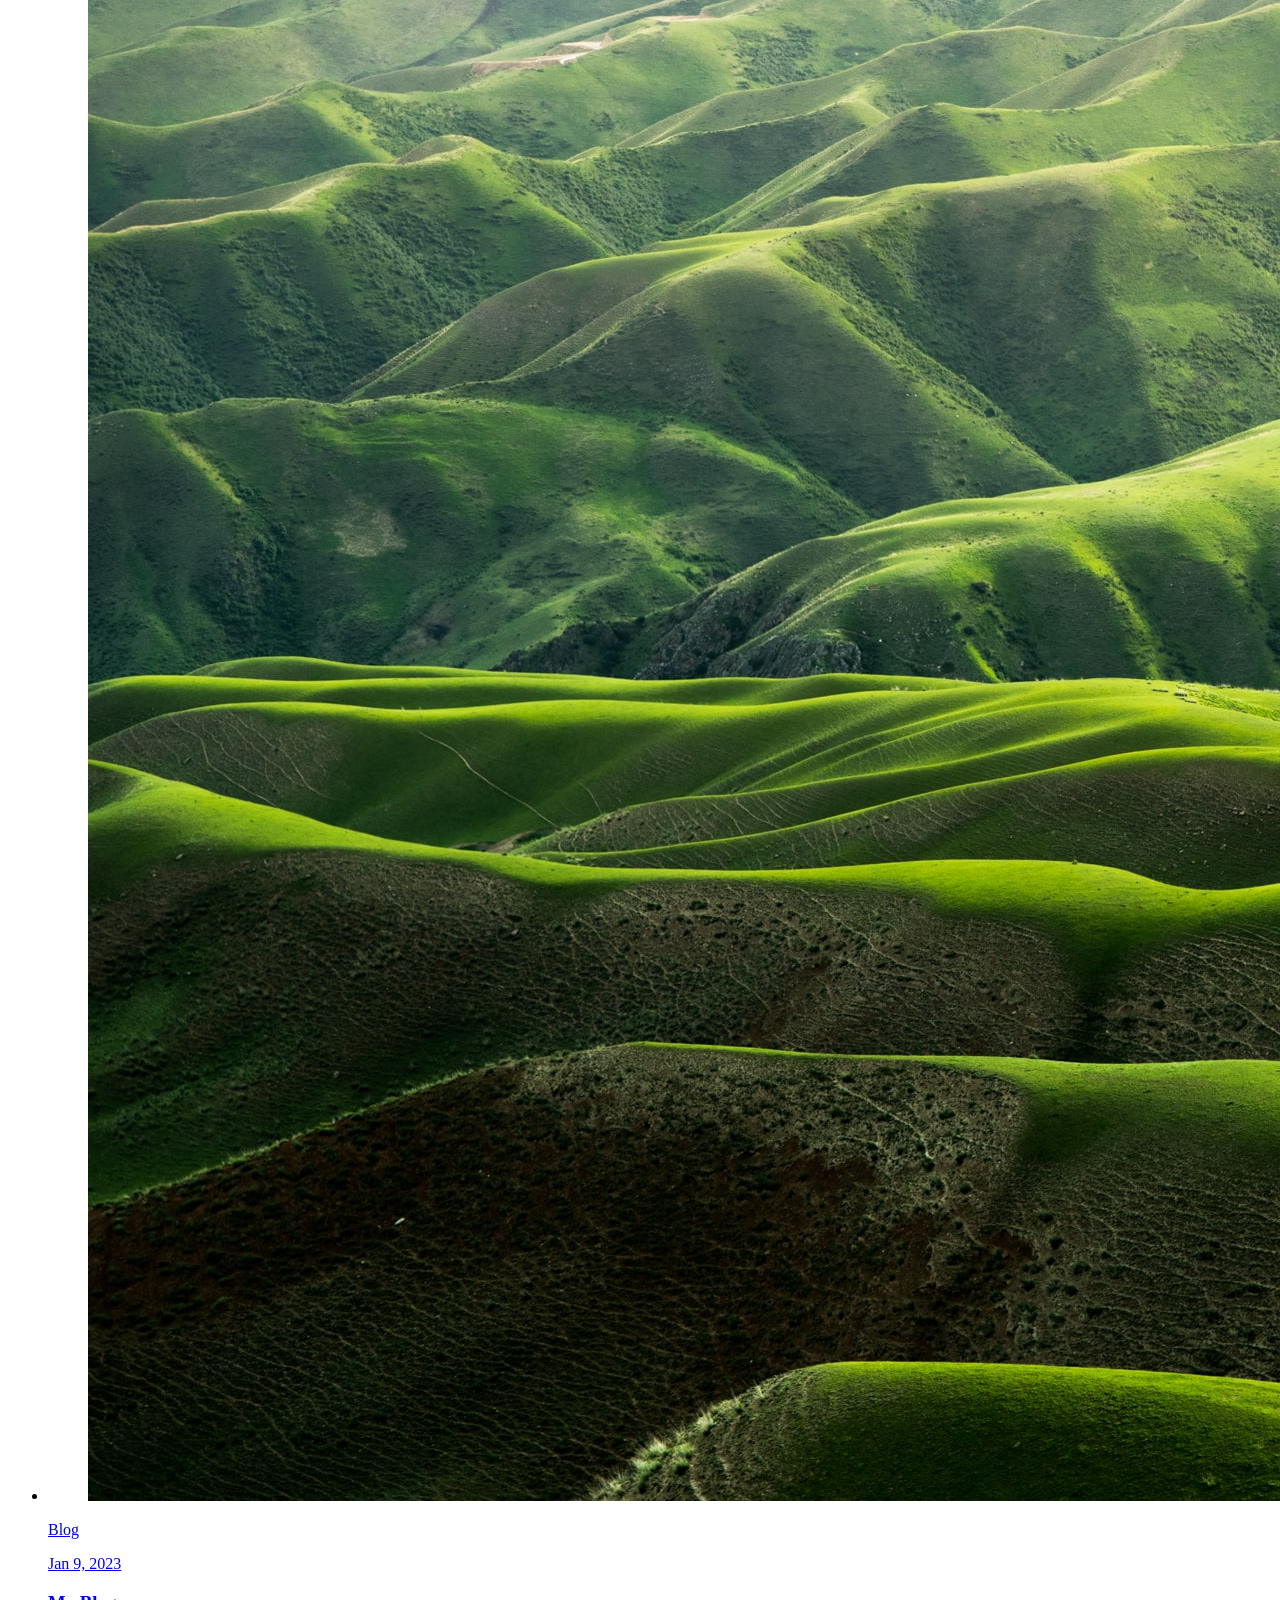
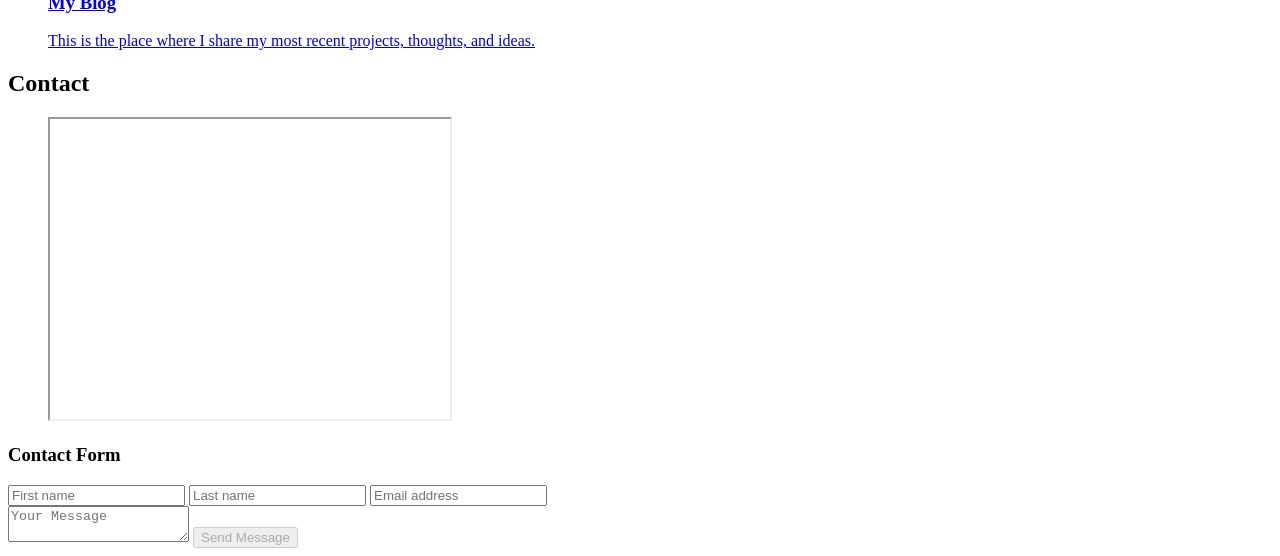
==== commit 6a71ea62: "remove loyola college" ====
--- a/index.html
+++ b/index.html
@@ -517,18 +517,6 @@
 
             </li>
 
-            <li class="timeline-item">
-
-              <h4 class="h4 timeline-item-title">Loyola College</h4>
-
-              <span>2014 — 2020</span>
-
-              <p class="timeline-text">
-                Catholic high school learning the basics of life.
-              </p>
-
-            </li>
-
           </ol>
 
         </section>
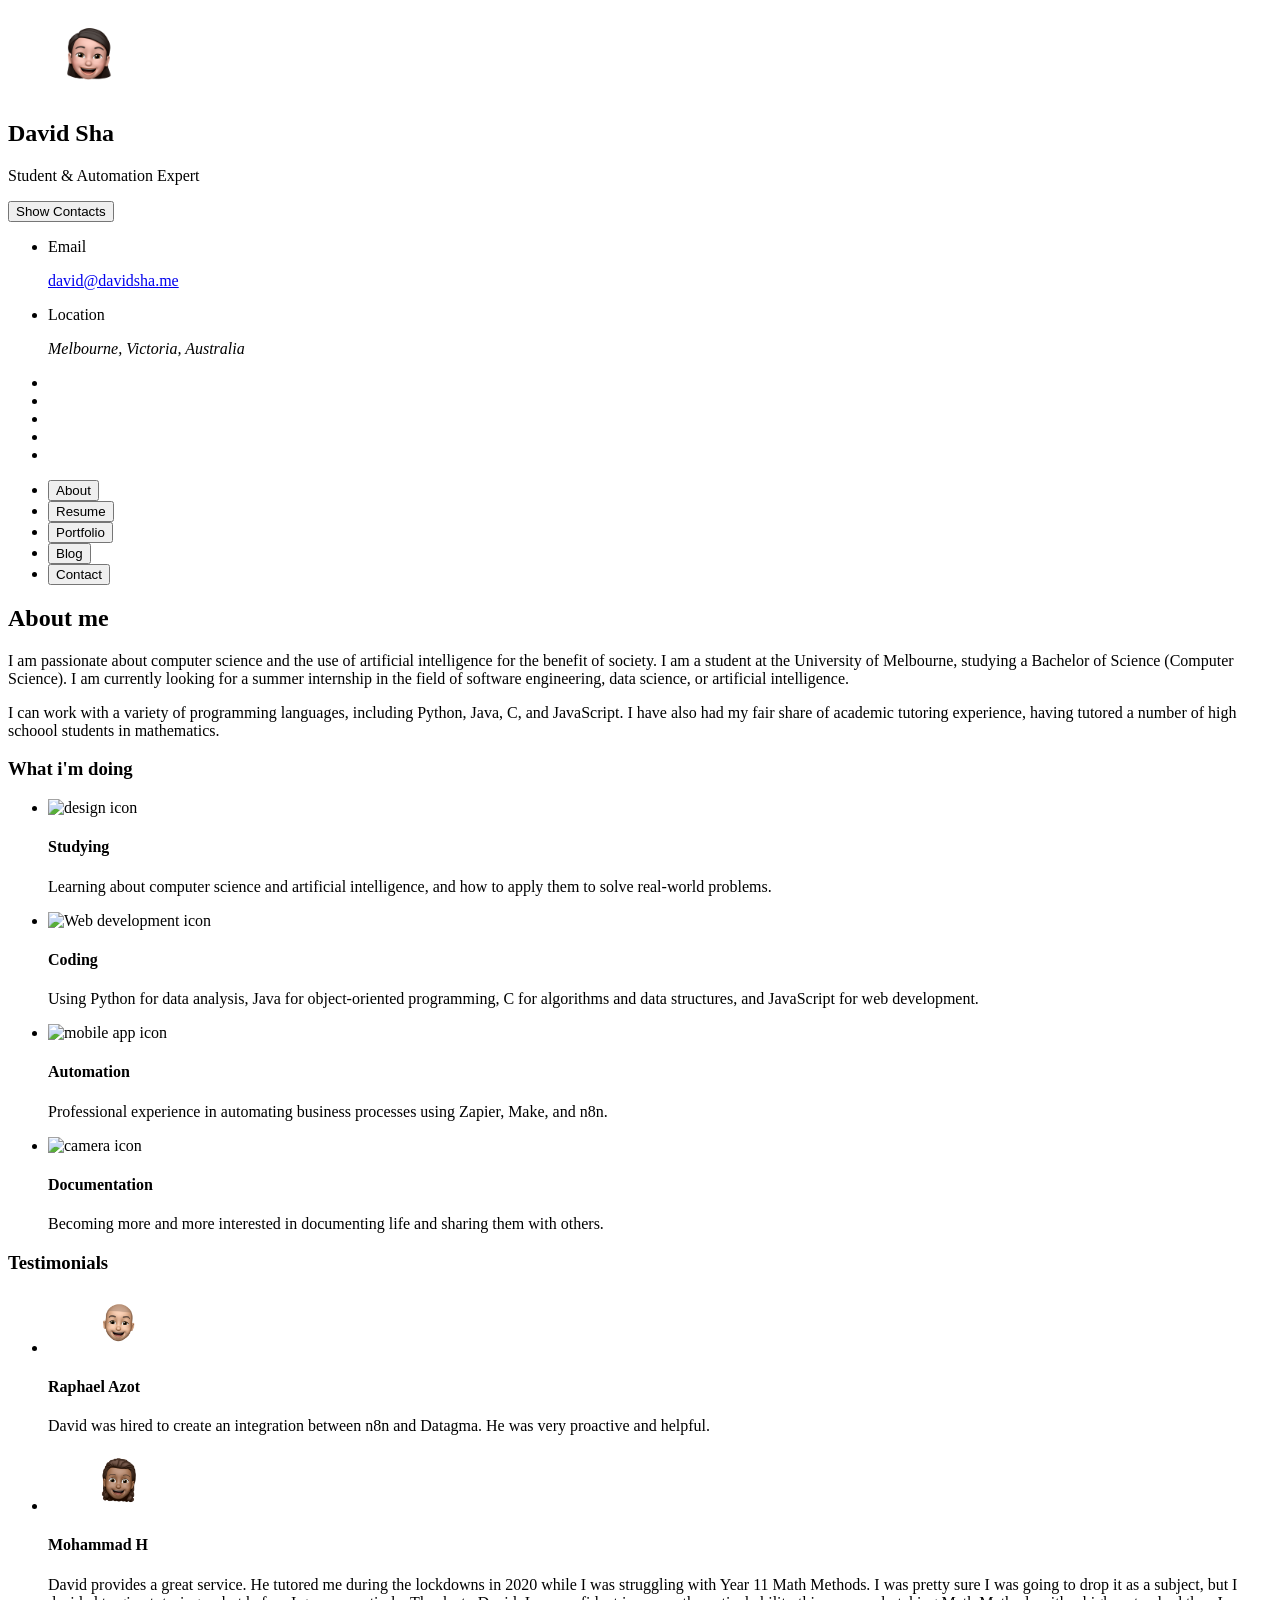
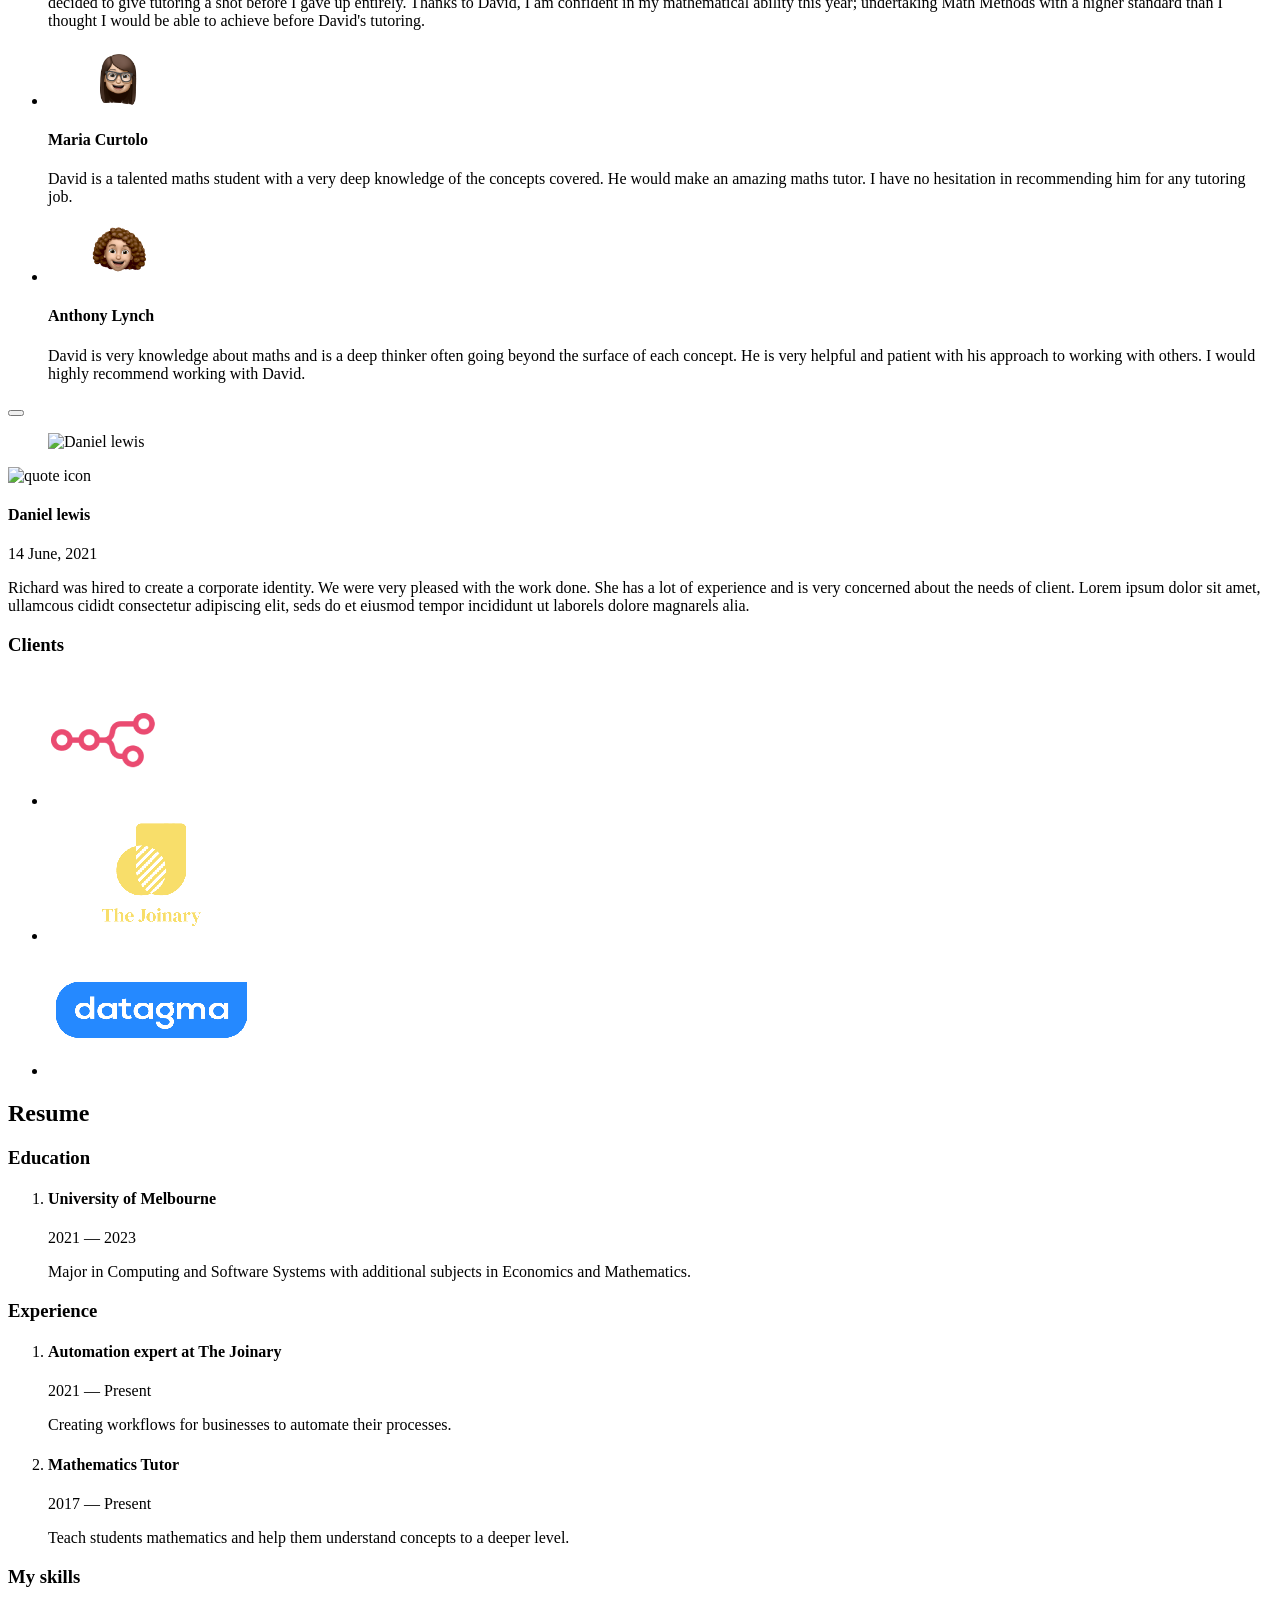
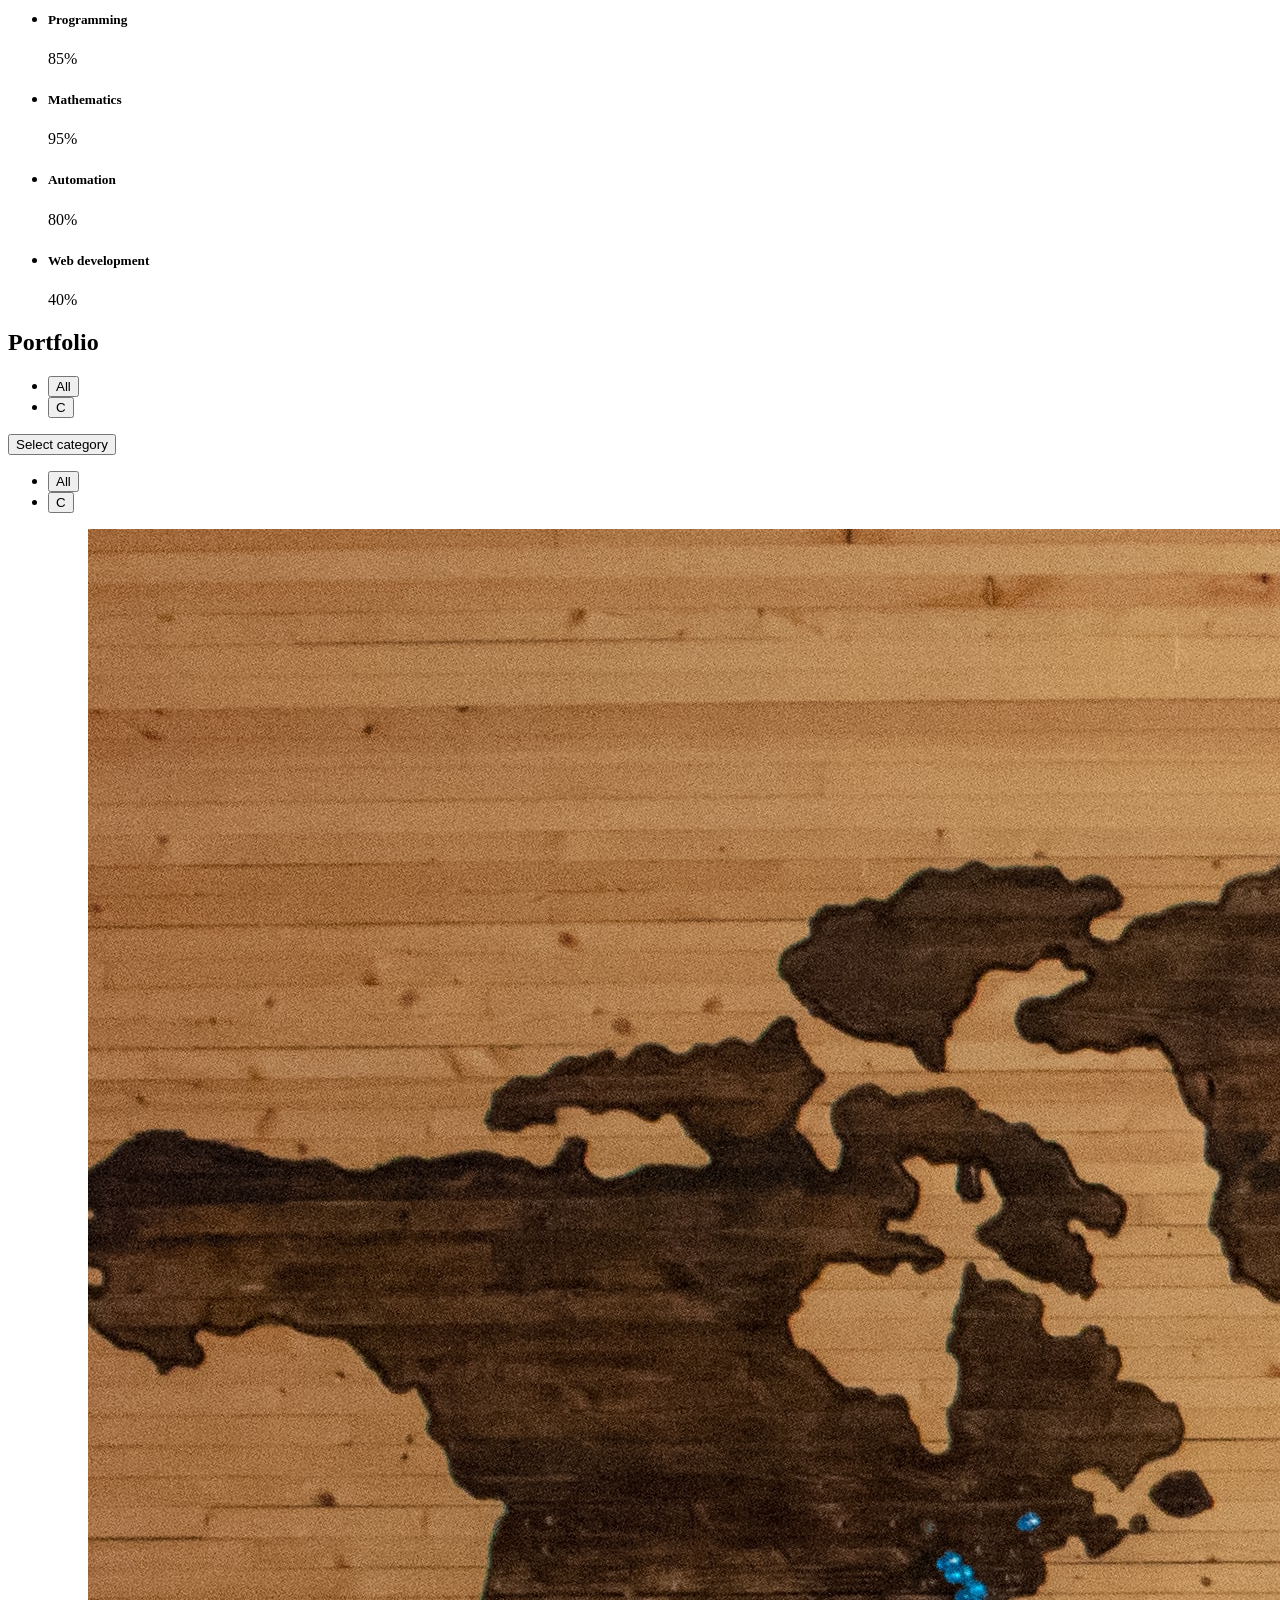
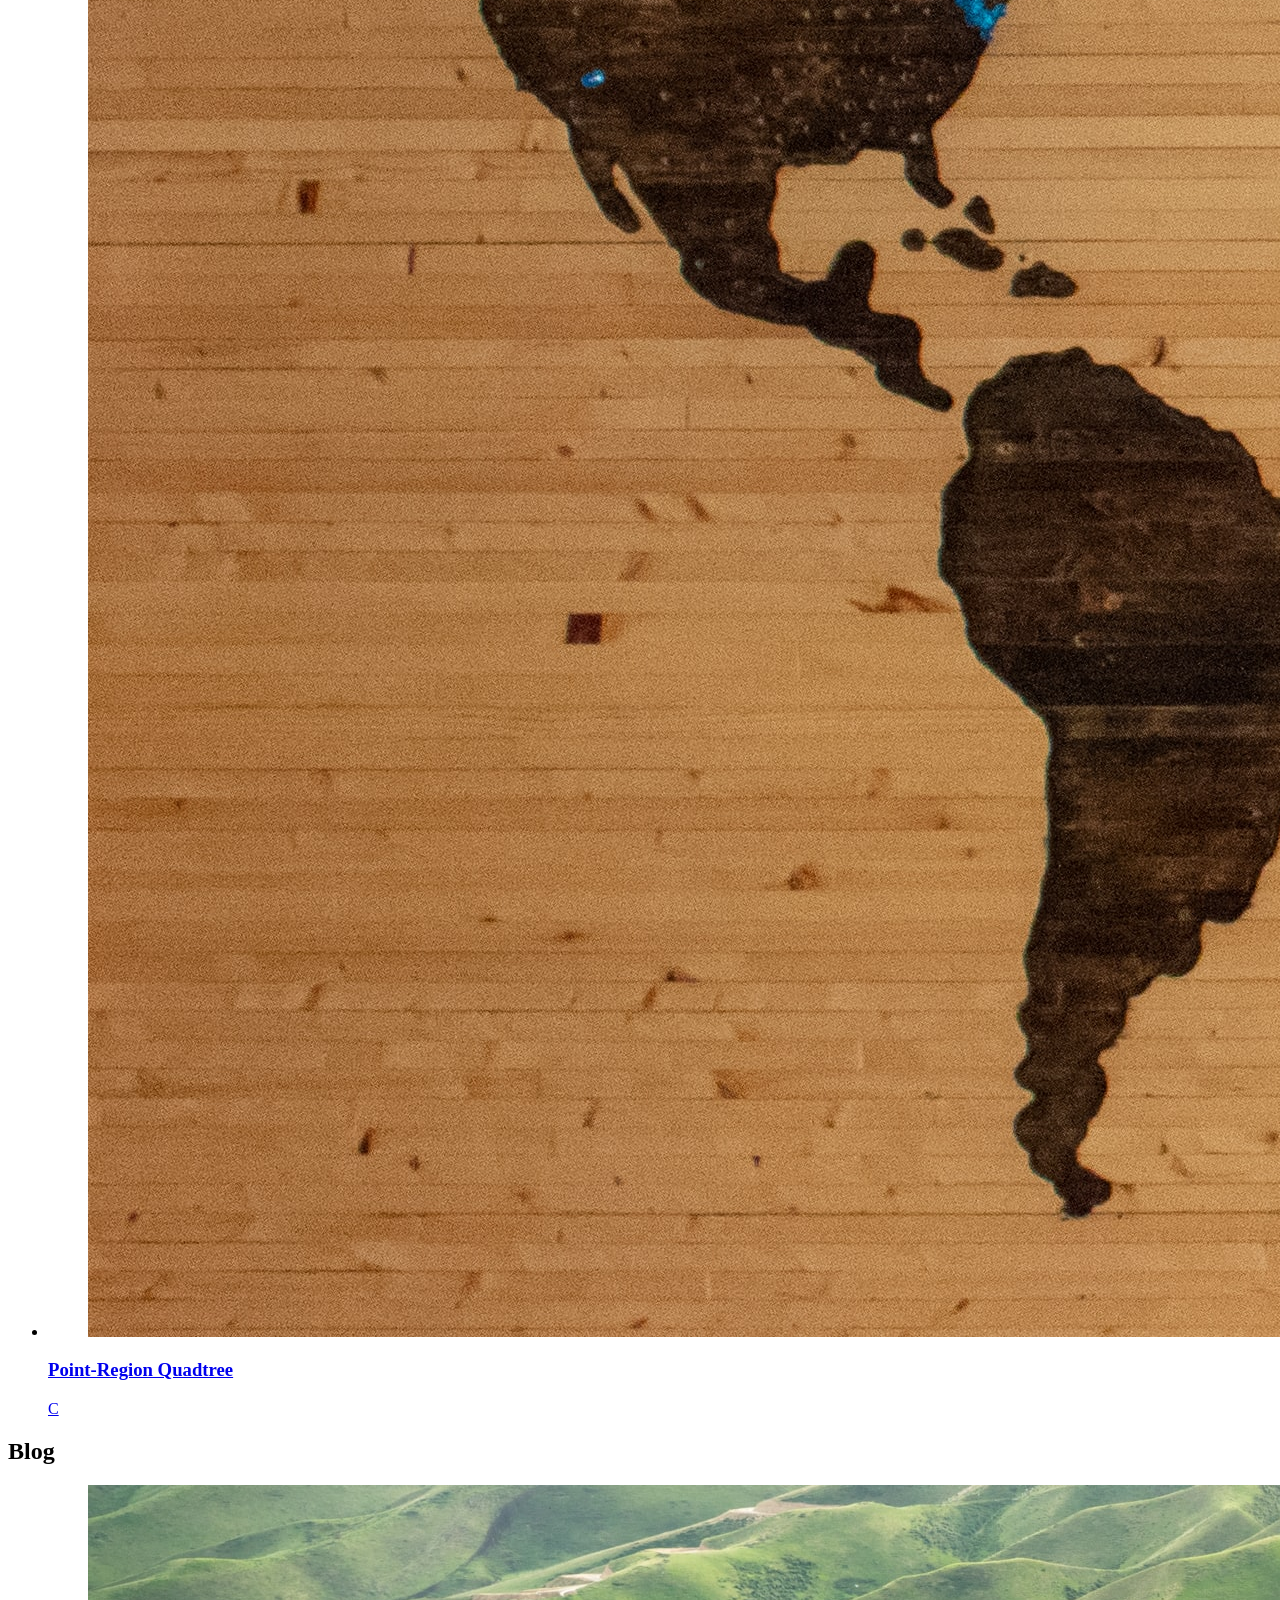
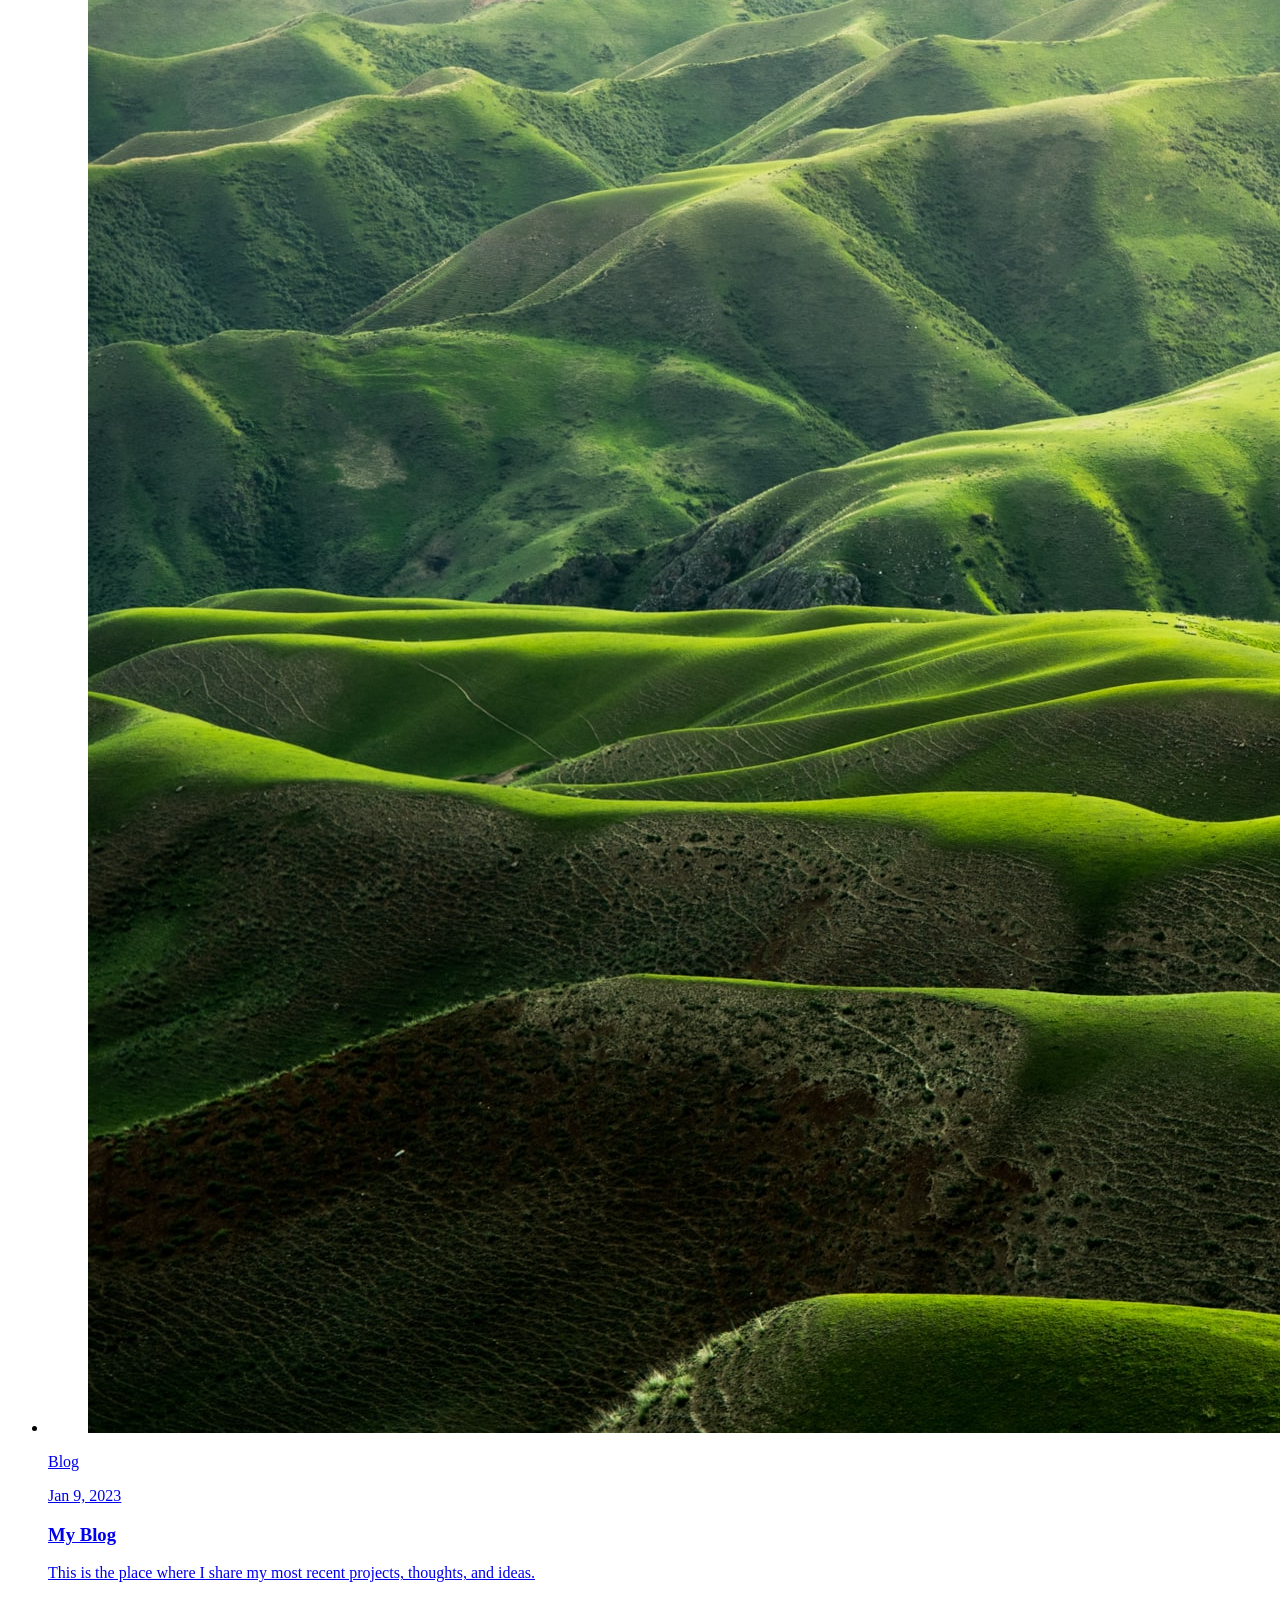
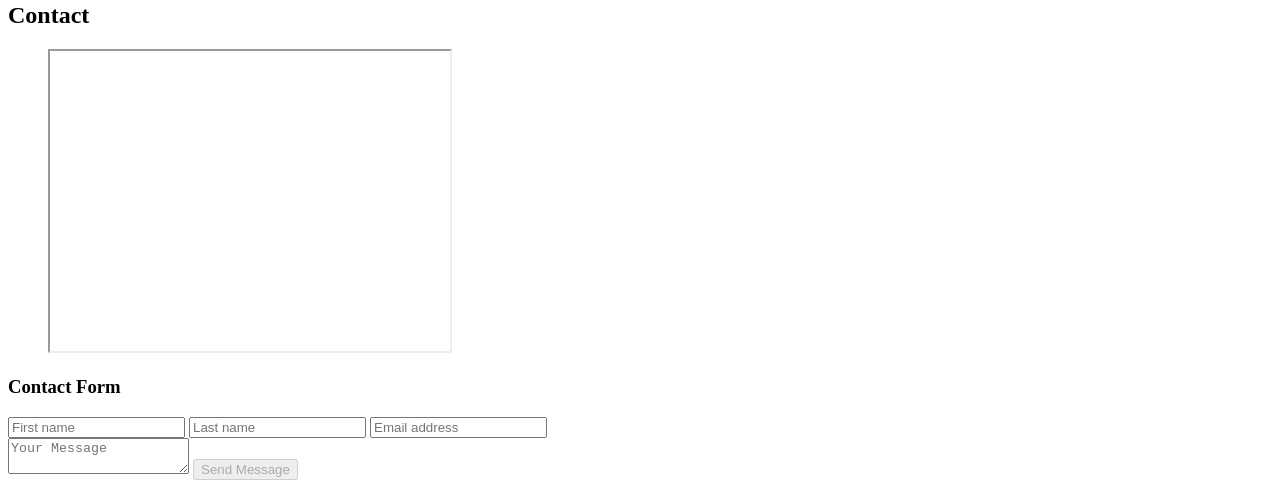
==== commit 7a3c1ab5: "removed birthday and changed skills ratings" ====
--- a/index.html
+++ b/index.html
@@ -93,7 +93,7 @@
 
           </li> -->
 
-          <li class="contact-item">
+          <!-- <li class="contact-item">
 
             <div class="icon-box">
               <ion-icon name="calendar-outline"></ion-icon>
@@ -105,7 +105,7 @@
               <time datetime="2002-11-12">November 12, 2002</time>
             </div>
 
-          </li>
+          </li> -->
 
           <li class="contact-item">
 
@@ -571,11 +571,11 @@
 
               <div class="title-wrapper">
                 <h5 class="h5">Programming</h5>
-                <data value="80">80%</data>
+                <data value="85">85%</data>
               </div>
 
               <div class="skill-progress-bg">
-                <div class="skill-progress-fill" style="width: 80%;"></div>
+                <div class="skill-progress-fill" style="width: 85%;"></div>
               </div>
 
             </li>
@@ -597,11 +597,11 @@
 
               <div class="title-wrapper">
                 <h5 class="h5">Automation</h5>
-                <data value="90">90%</data>
+                <data value="80">80%</data>
               </div>
 
               <div class="skill-progress-bg">
-                <div class="skill-progress-fill" style="width: 90%;"></div>
+                <div class="skill-progress-fill" style="width: 80%;"></div>
               </div>
 
             </li>
@@ -610,11 +610,11 @@
 
               <div class="title-wrapper">
                 <h5 class="h5">Web development</h5>
-                <data value="50">50%</data>
+                <data value="40">40%</data>
               </div>
 
               <div class="skill-progress-bg">
-                <div class="skill-progress-fill" style="width: 50%;"></div>
+                <div class="skill-progress-fill" style="width: 40%;"></div>
               </div>
 
             </li>
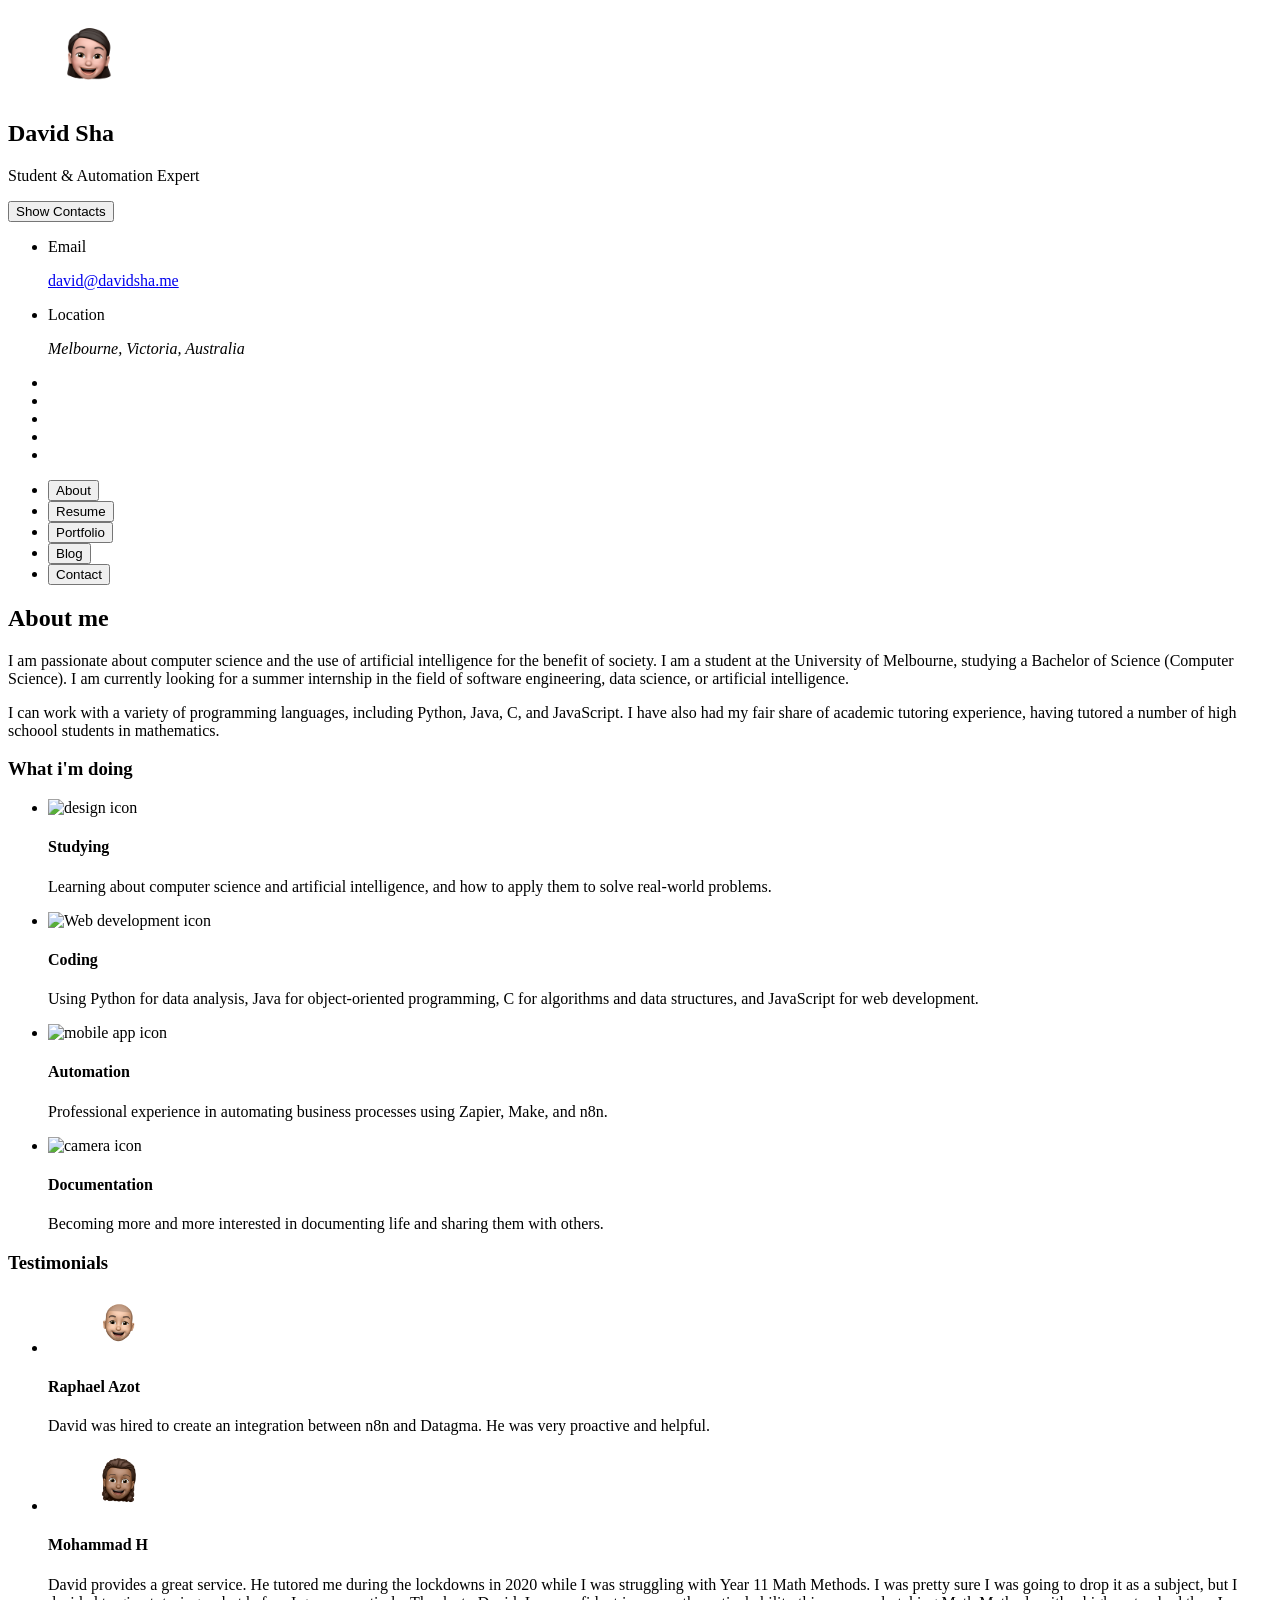
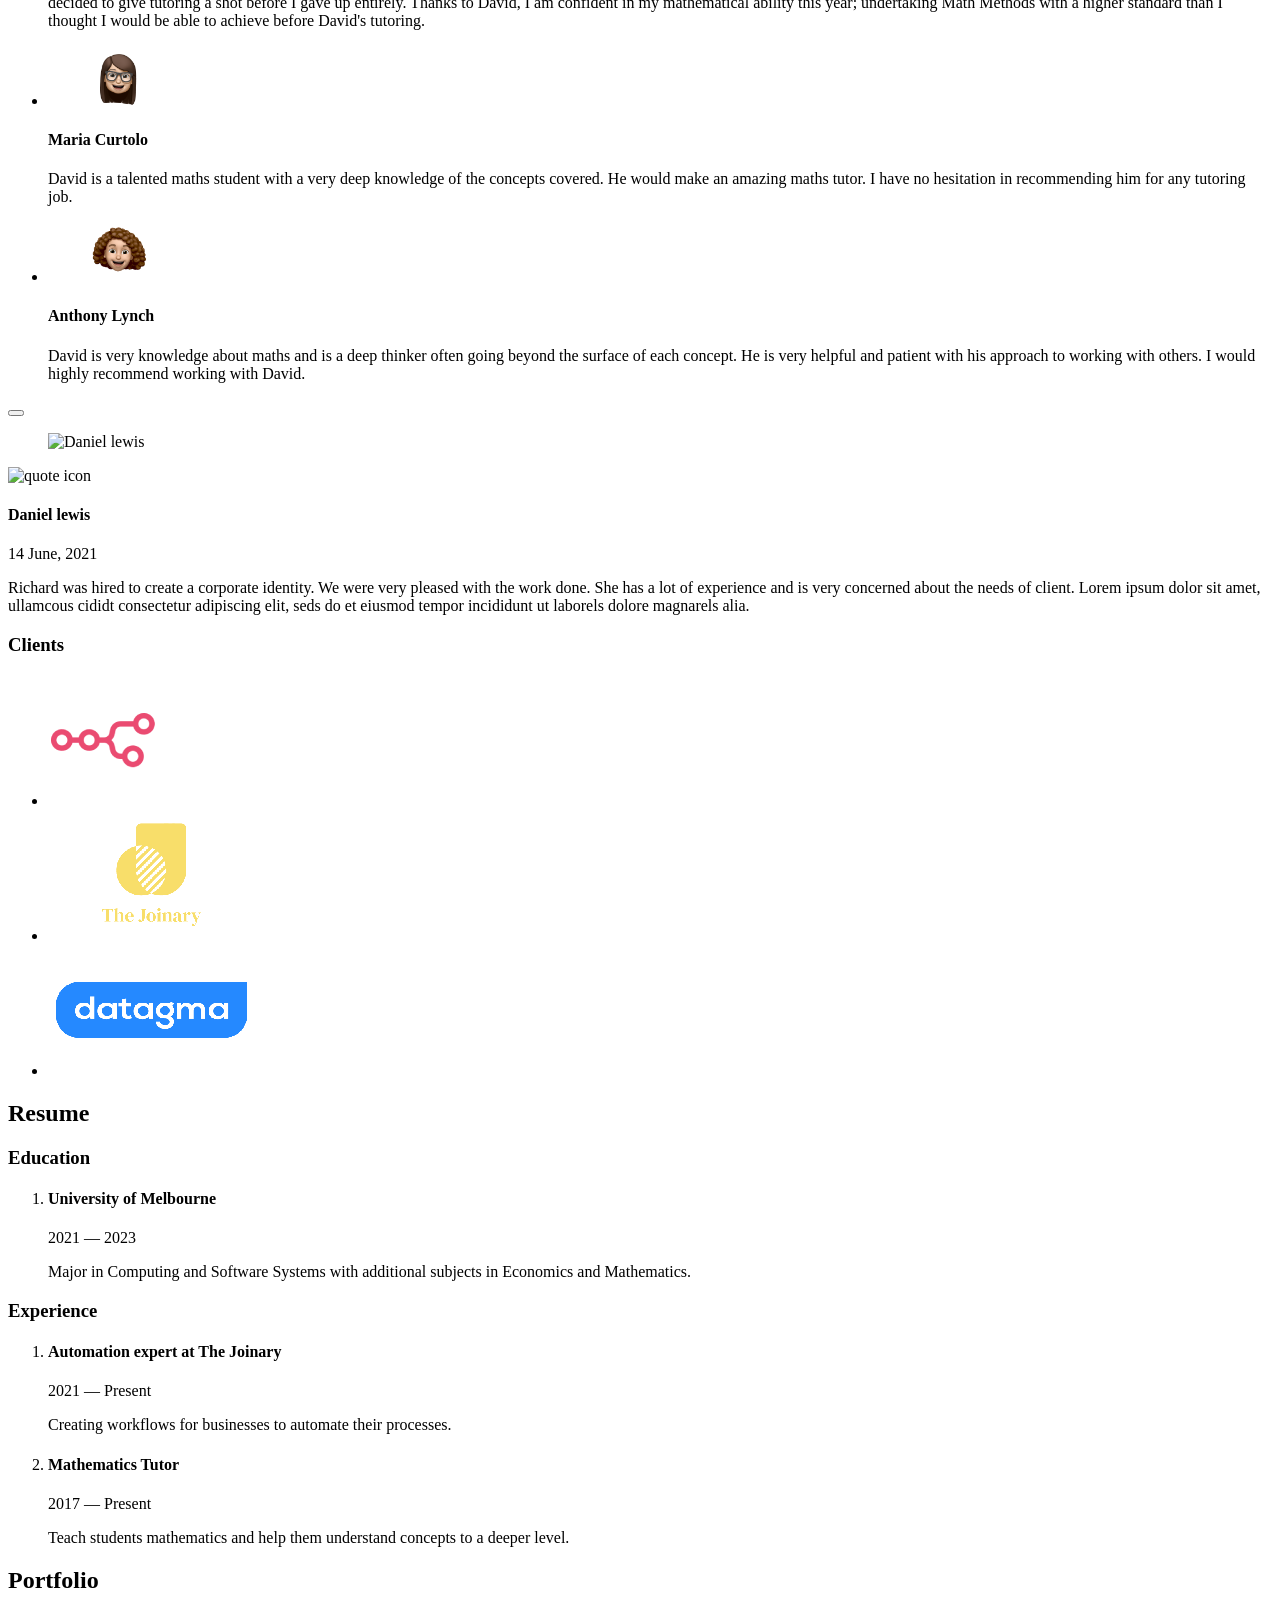
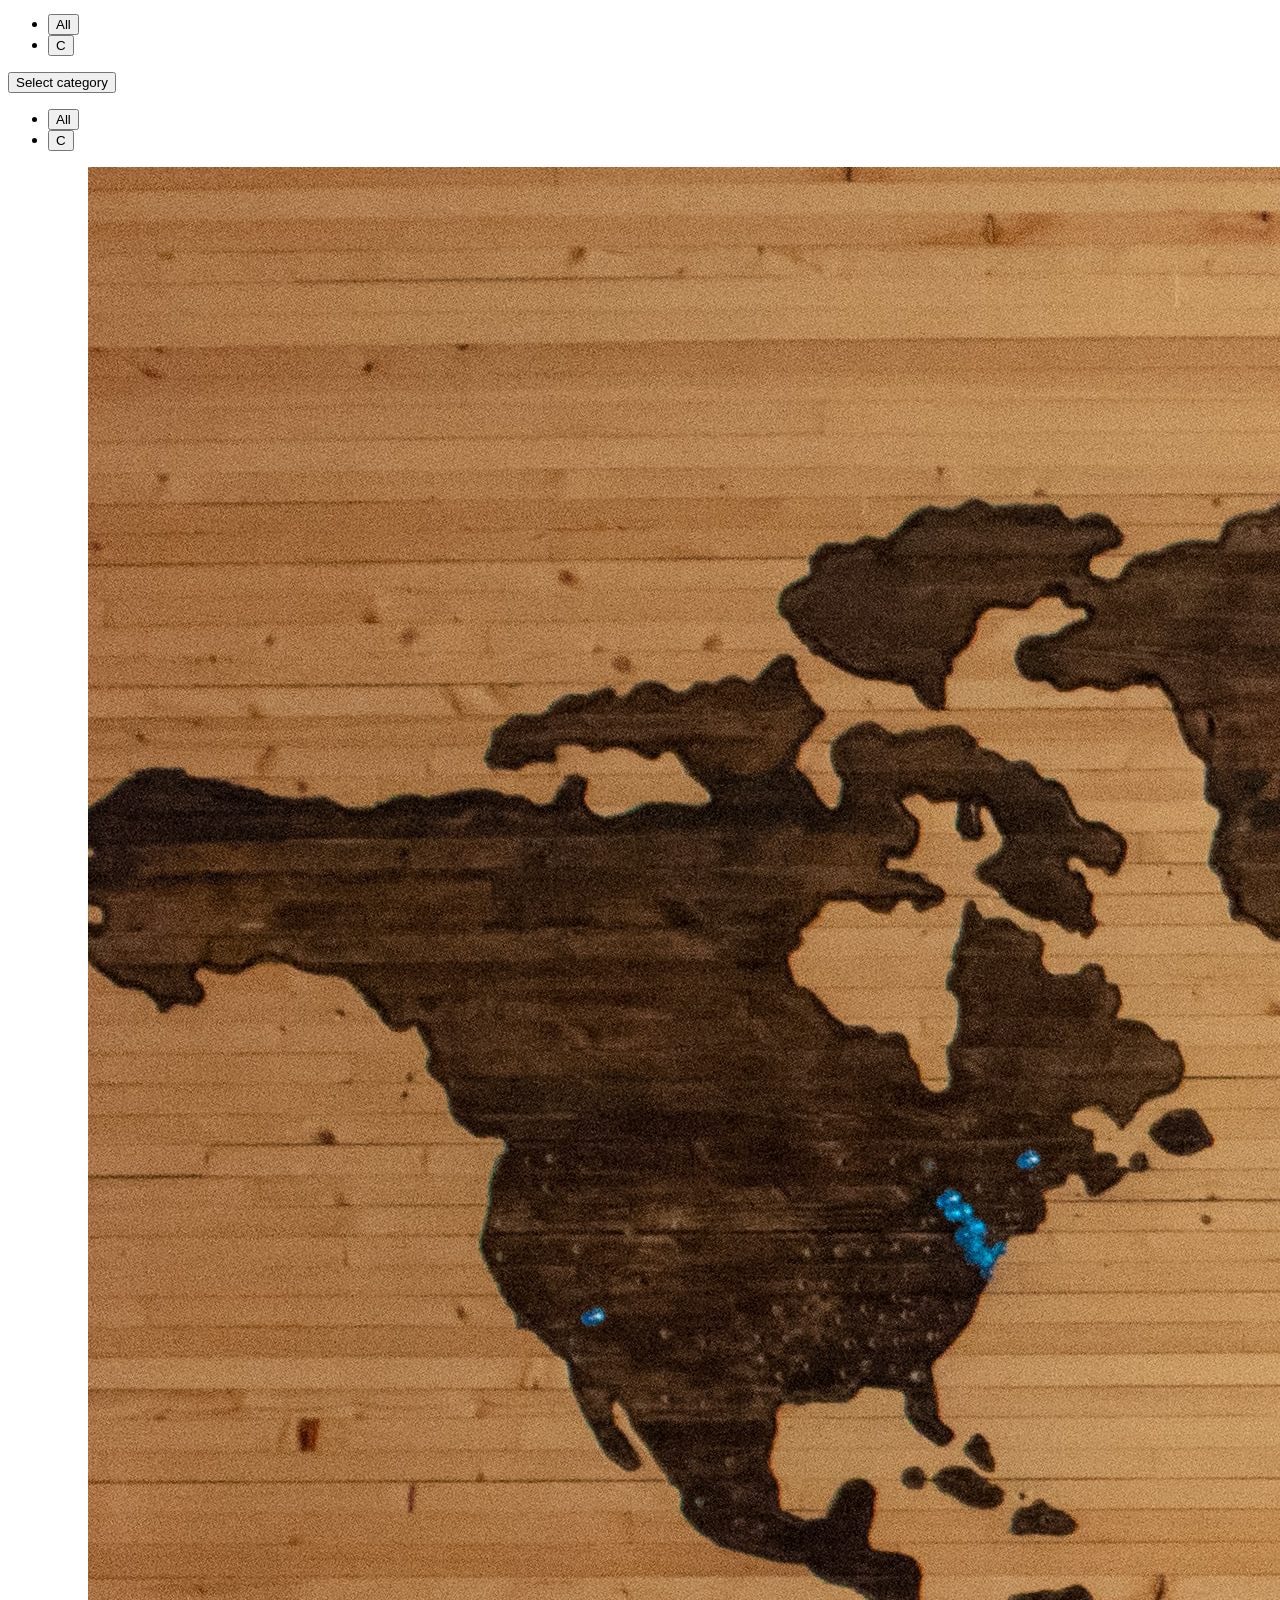
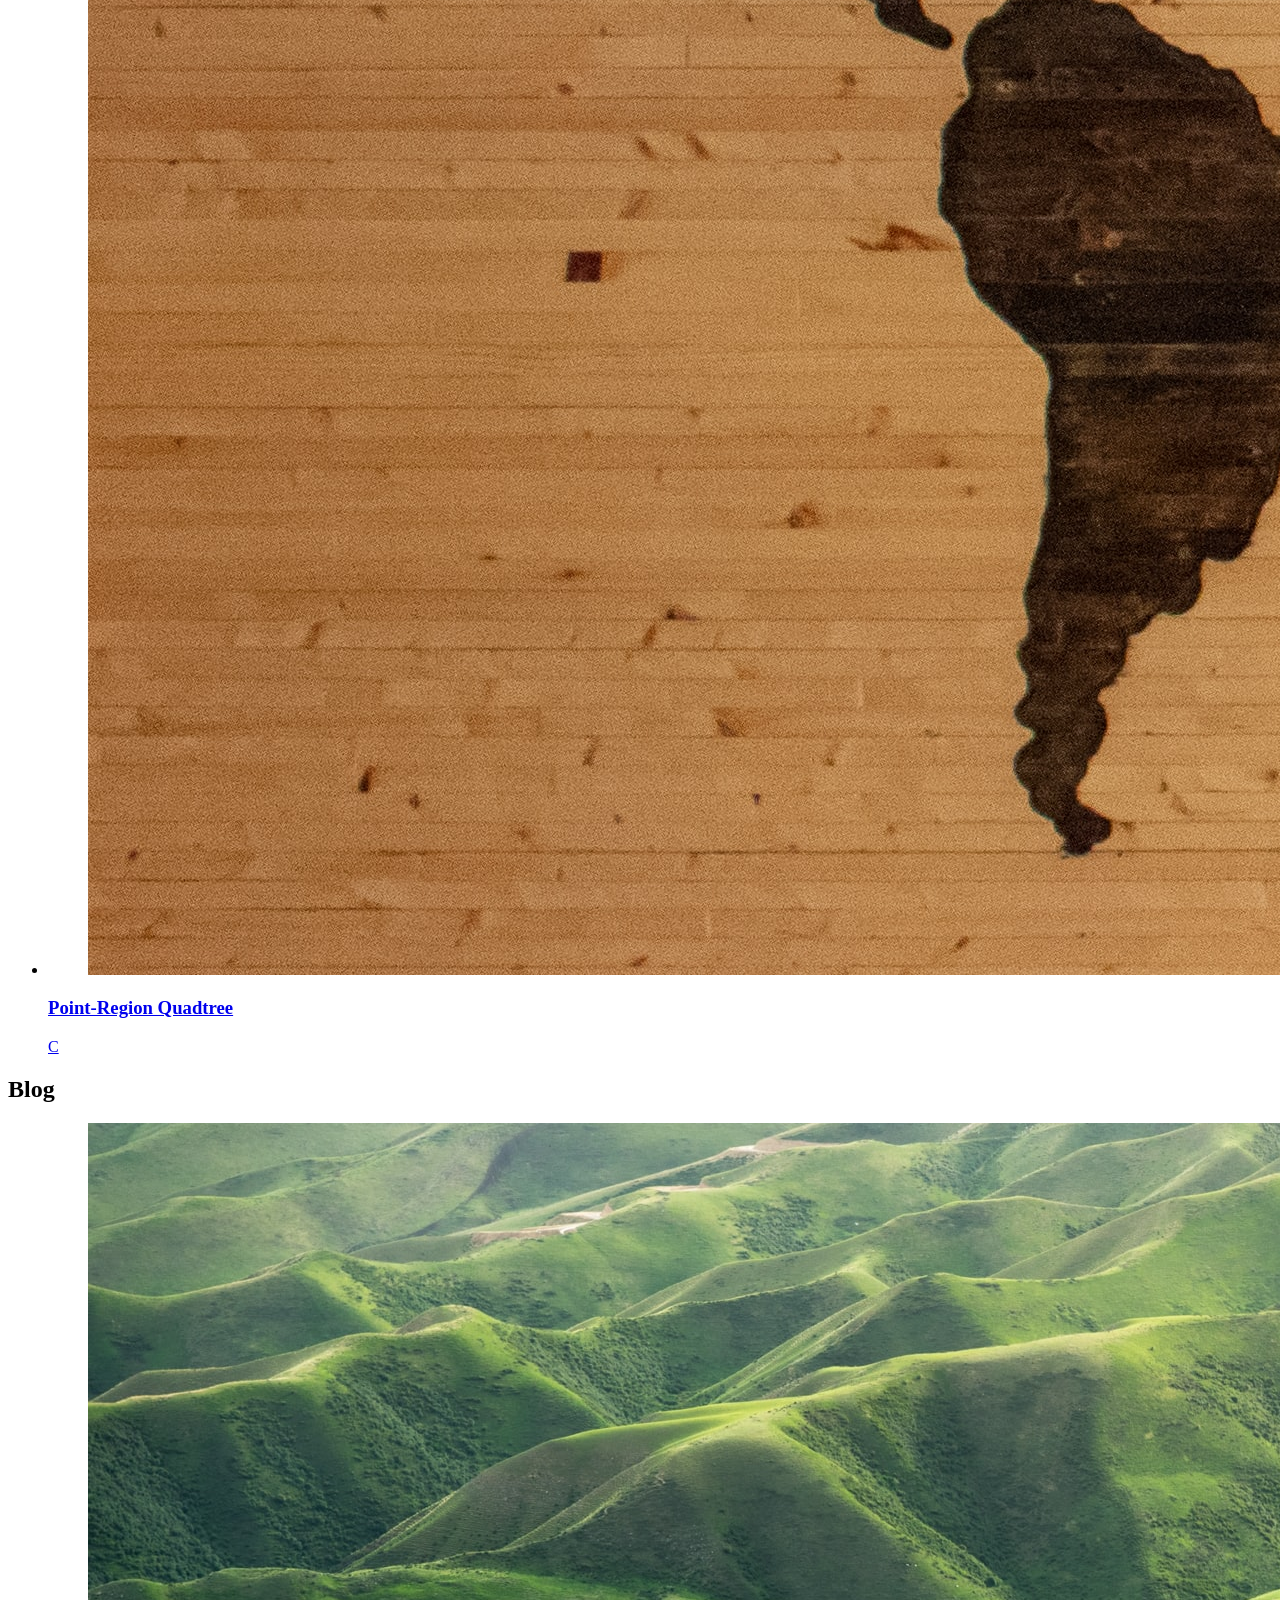
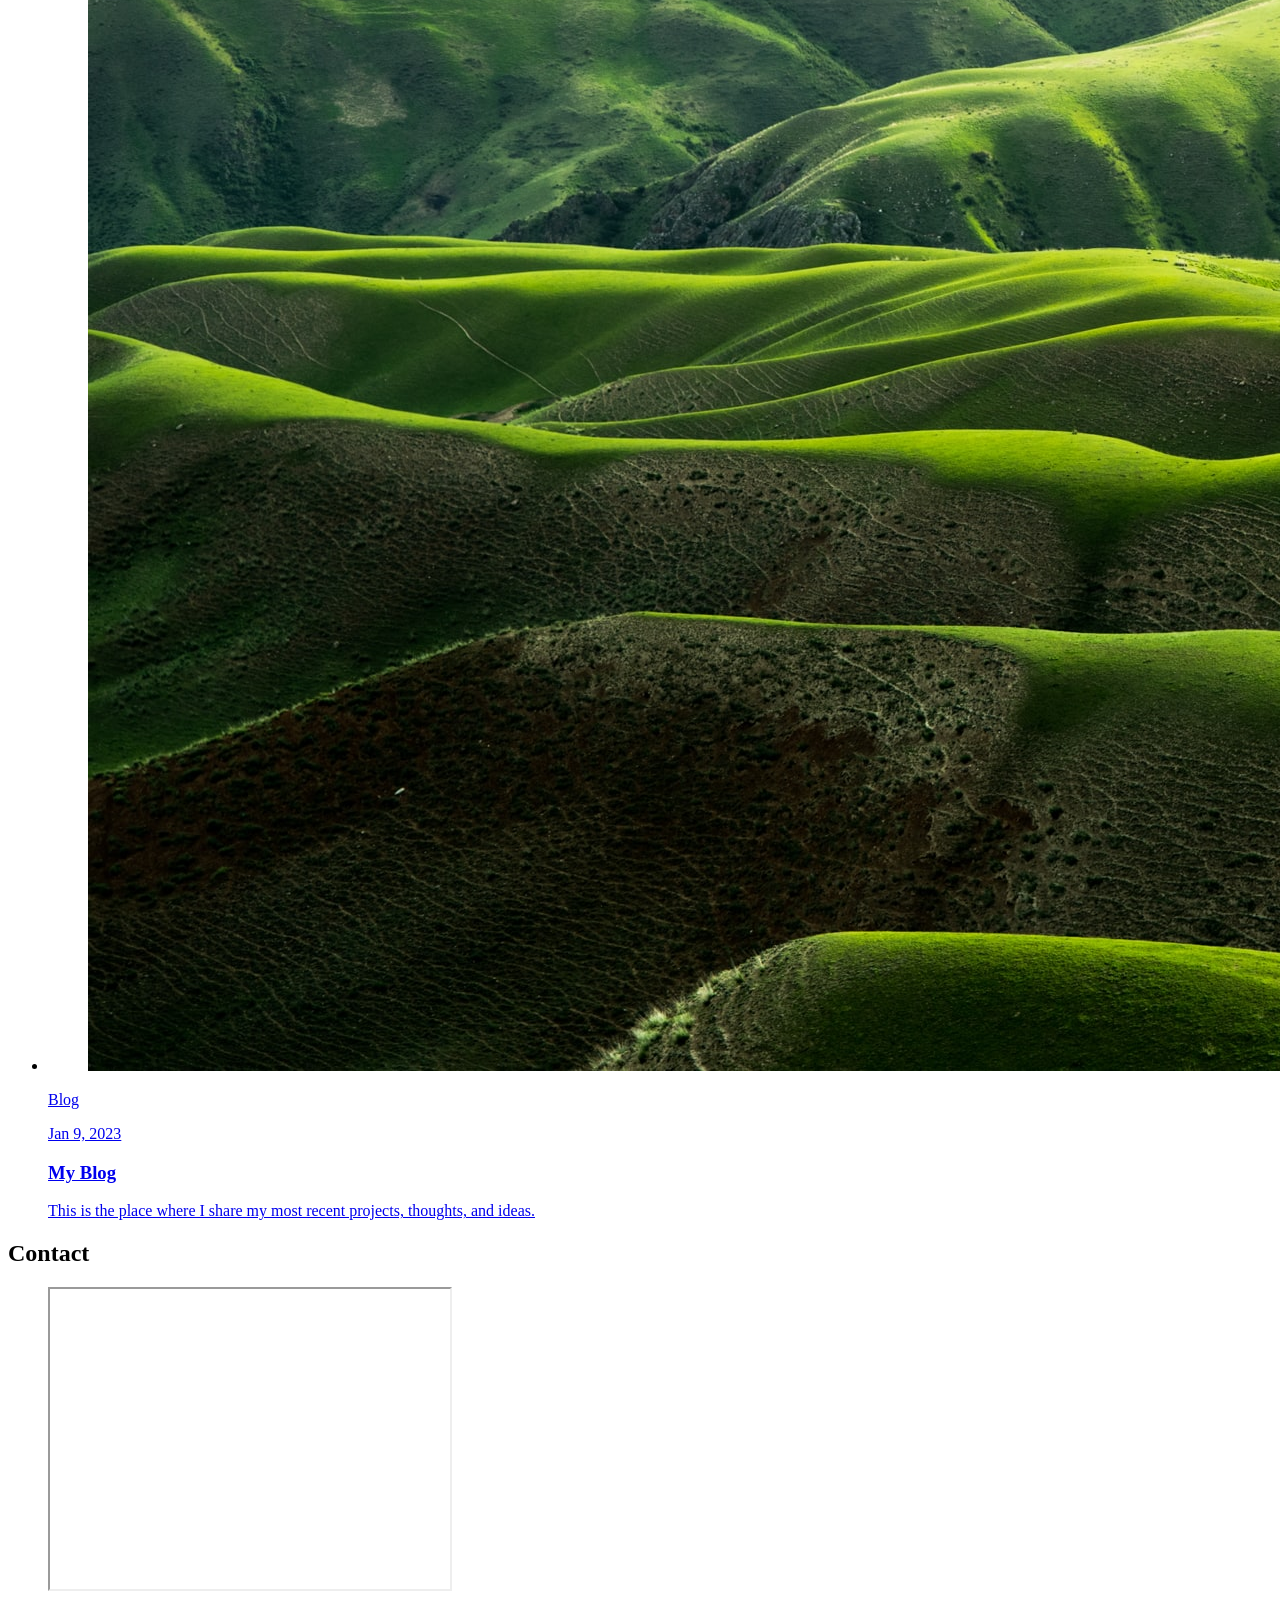
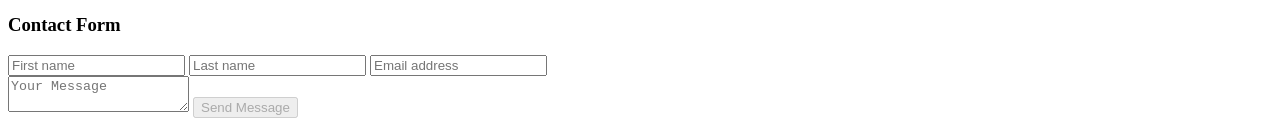
==== commit 057afc31: "removed skills section" ====
--- a/index.html
+++ b/index.html
@@ -561,7 +561,7 @@
 
         </section>
 
-        <section class="skill">
+        <!-- <section class="skill">
 
           <h3 class="h3 skills-title">My skills</h3>
 
@@ -621,7 +621,7 @@
 
           </ul>
 
-        </section>
+        </section> -->
 
       </article>
 
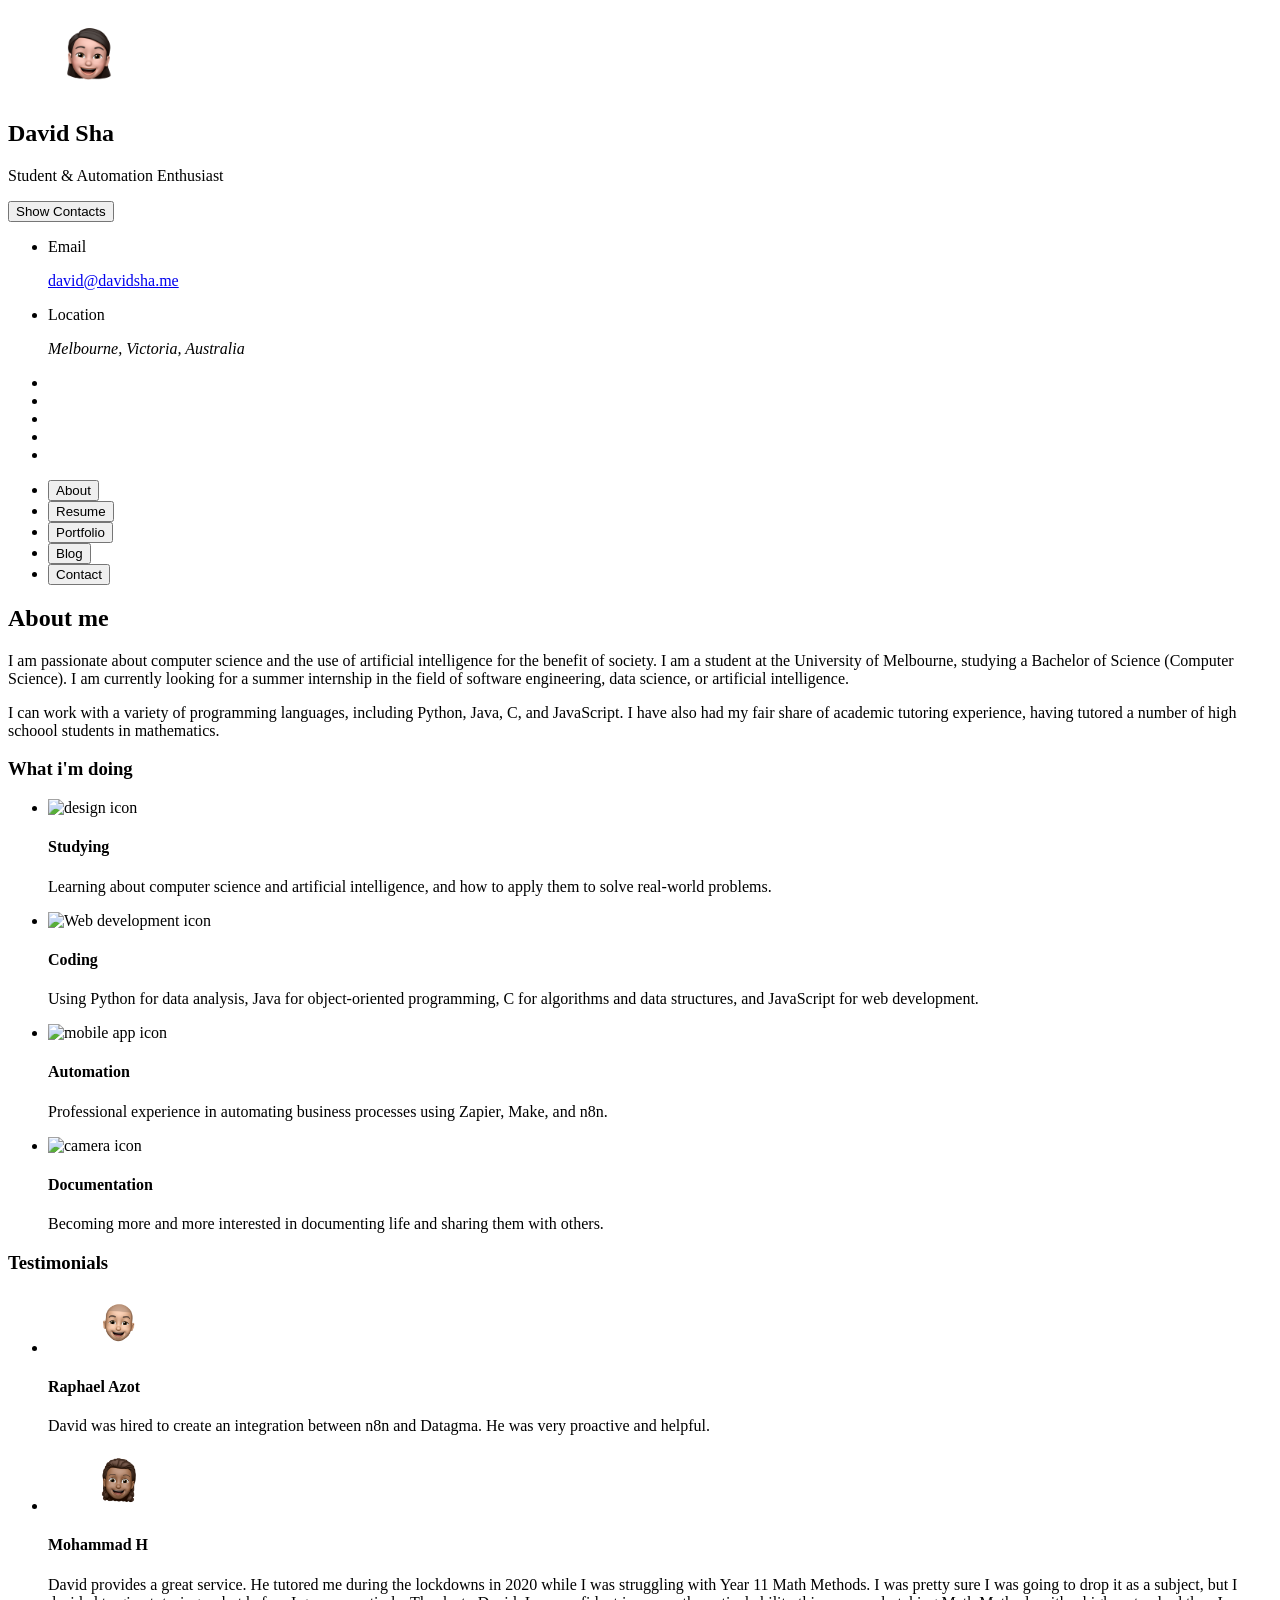
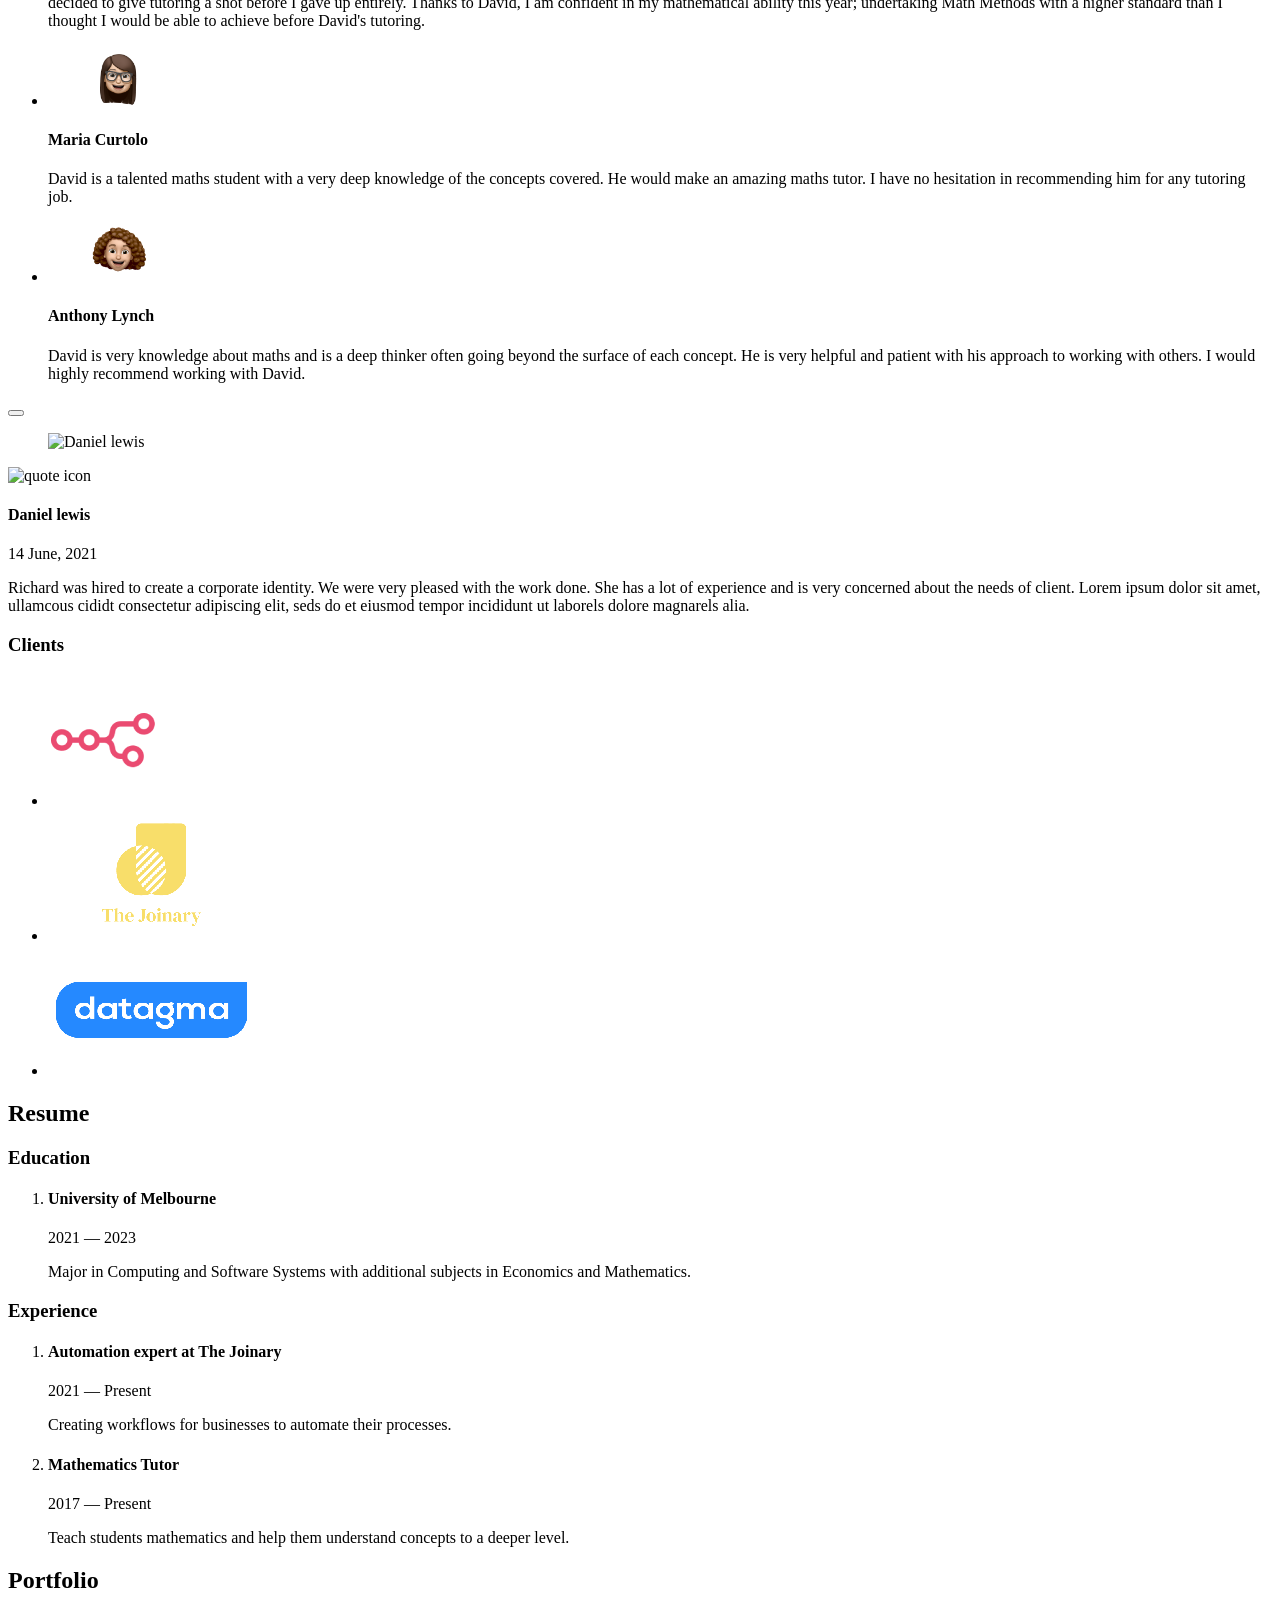
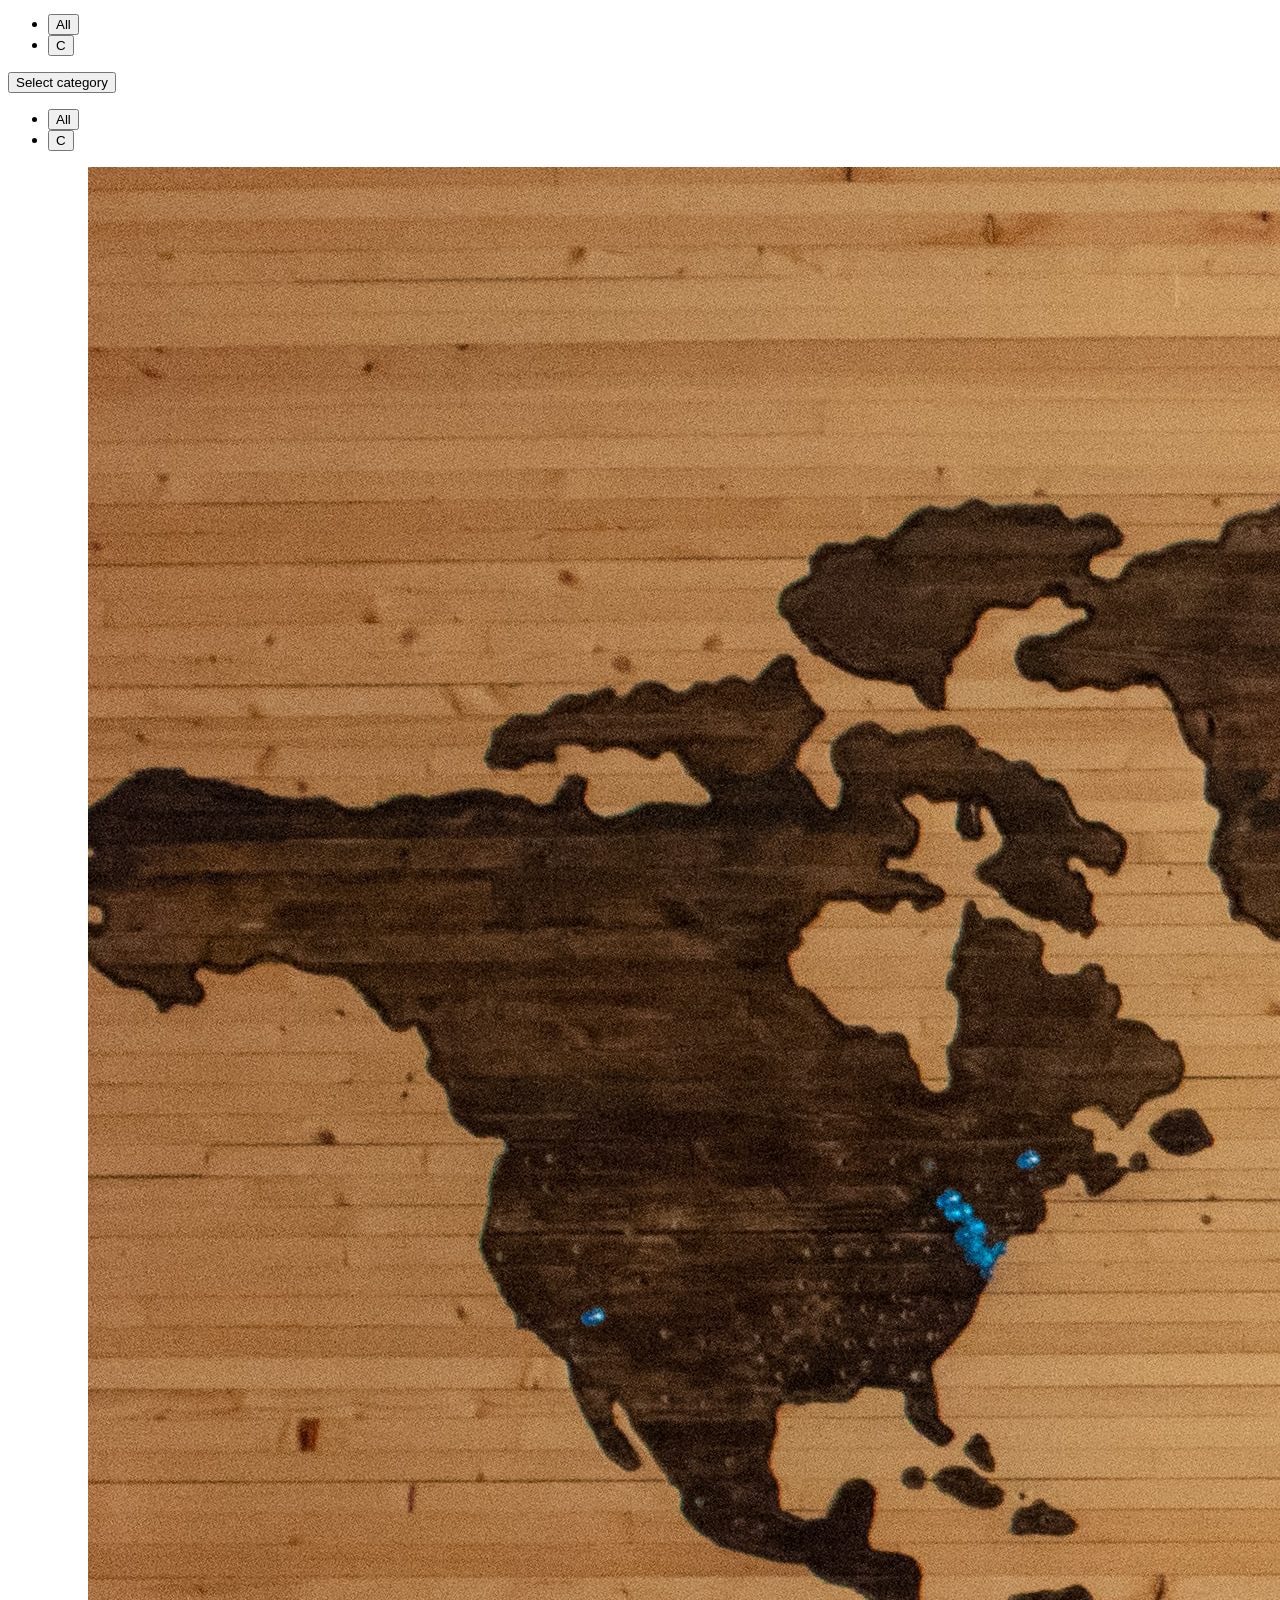
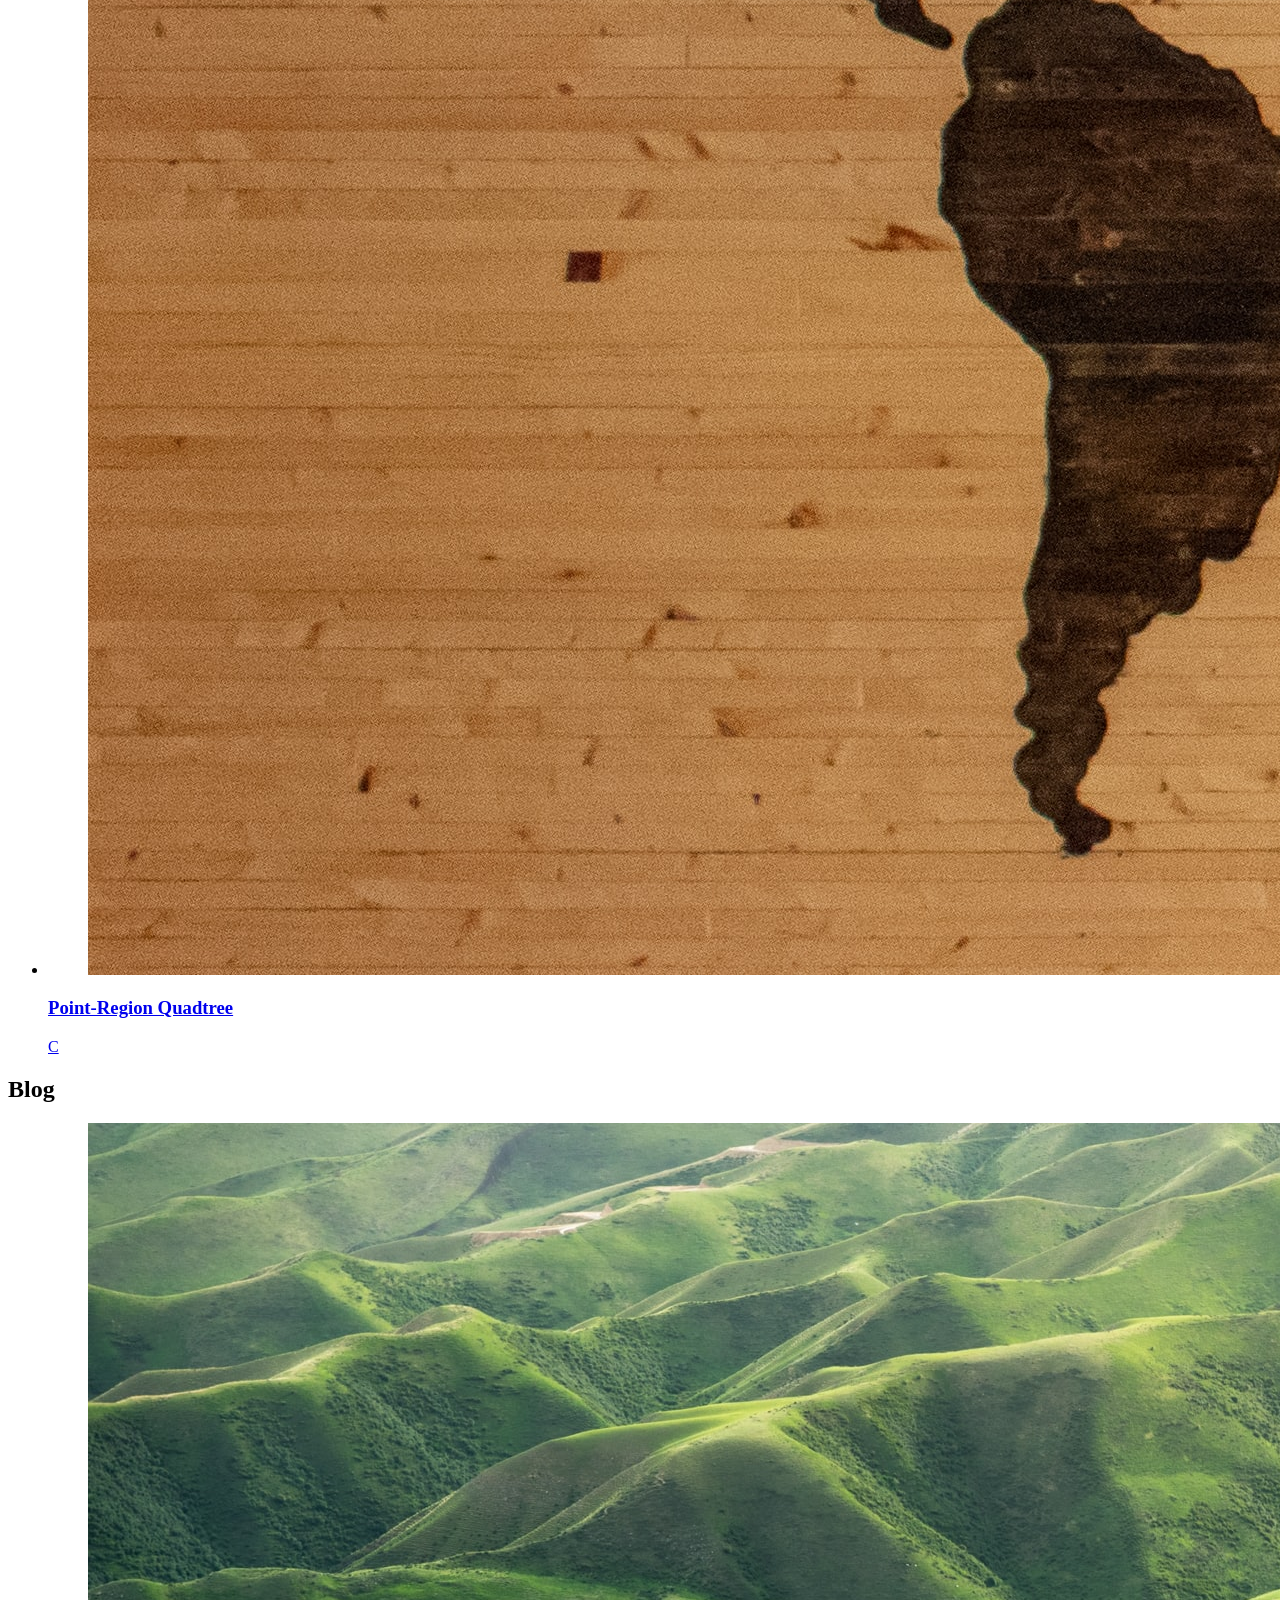
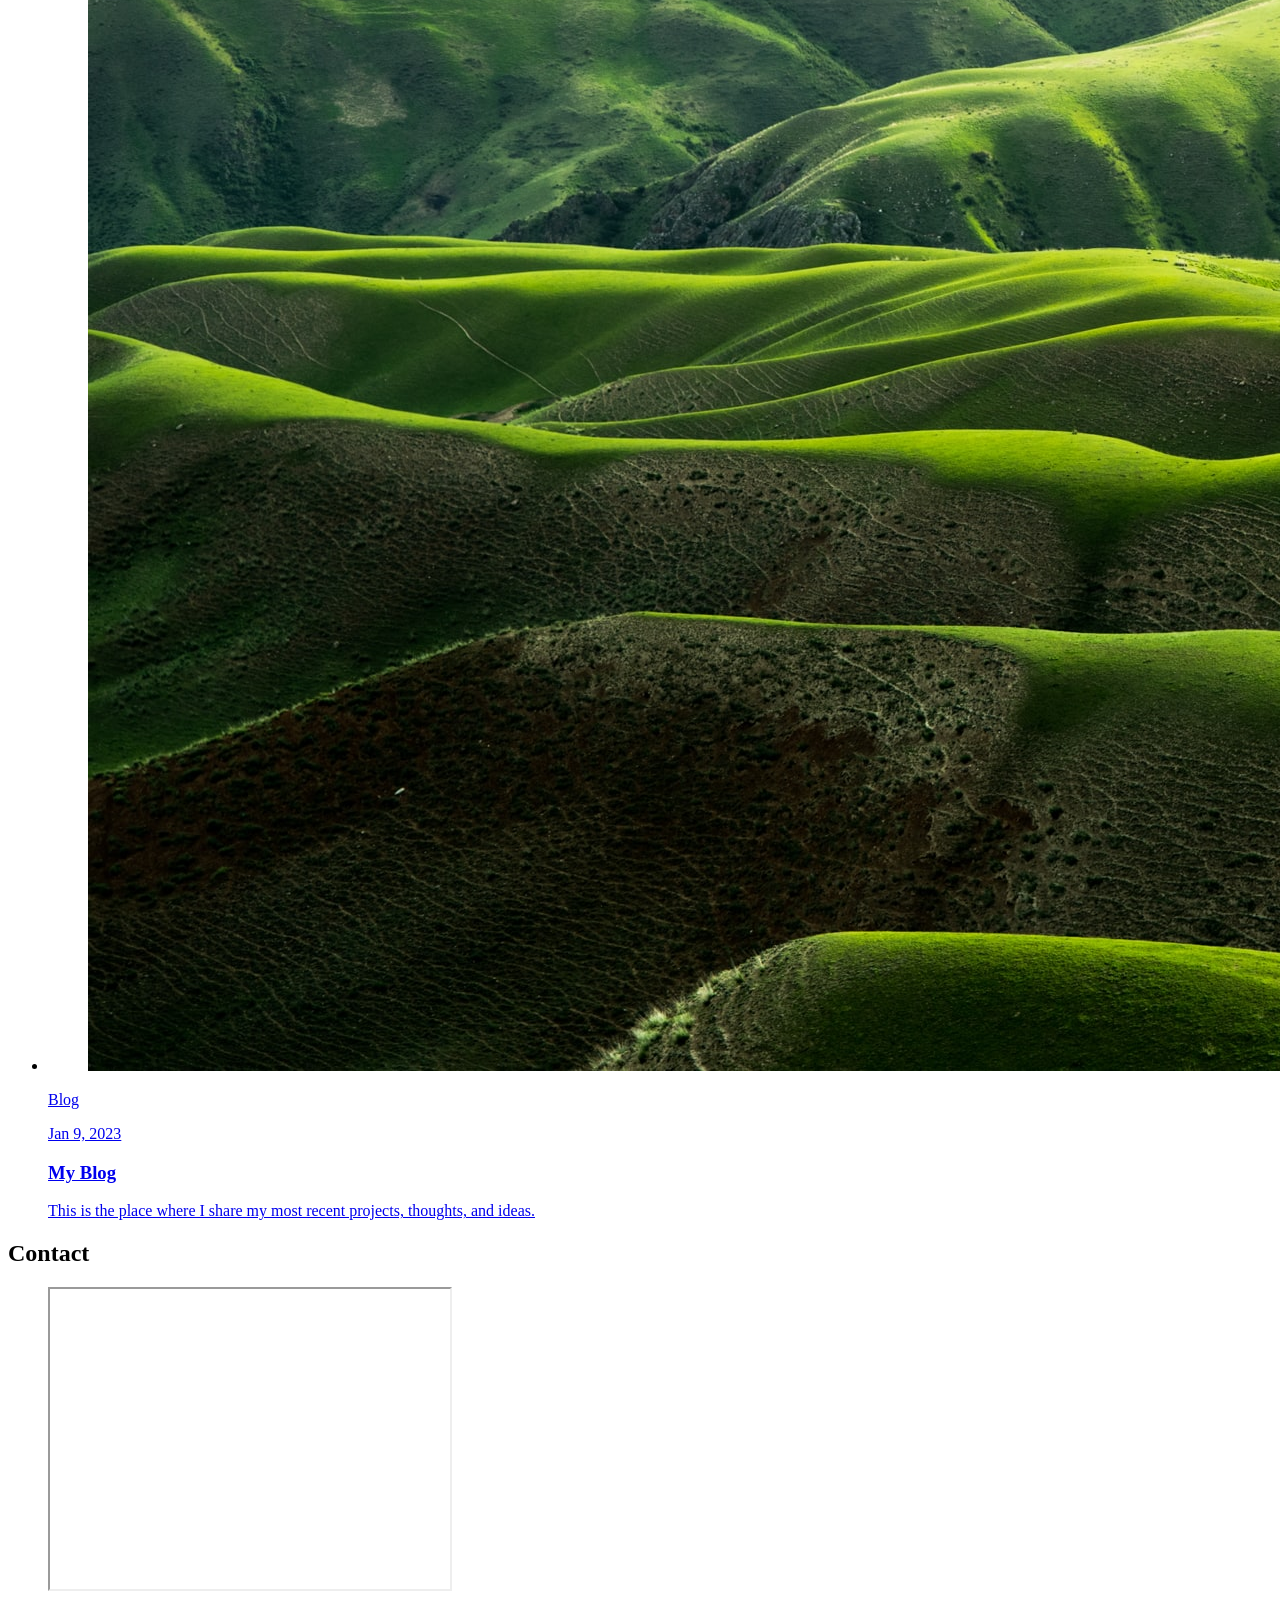
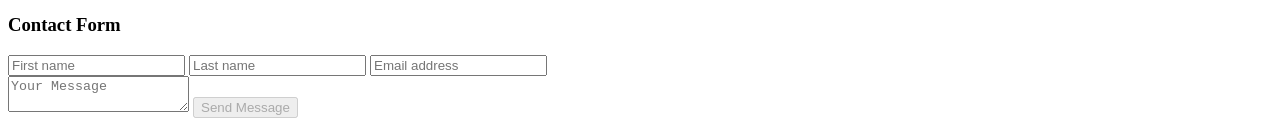
==== commit 8d86f170: "enthusiast" ====
--- a/index.html
+++ b/index.html
@@ -48,7 +48,7 @@
         <div class="info-content">
           <h1 class="name" title="David Sha">David Sha</h1>
 
-          <p class="title">Student & Automation Expert</p>
+          <p class="title">Student & Automation Enthusiast</p>
         </div>
 
         <button class="info_more-btn" data-sidebar-btn>
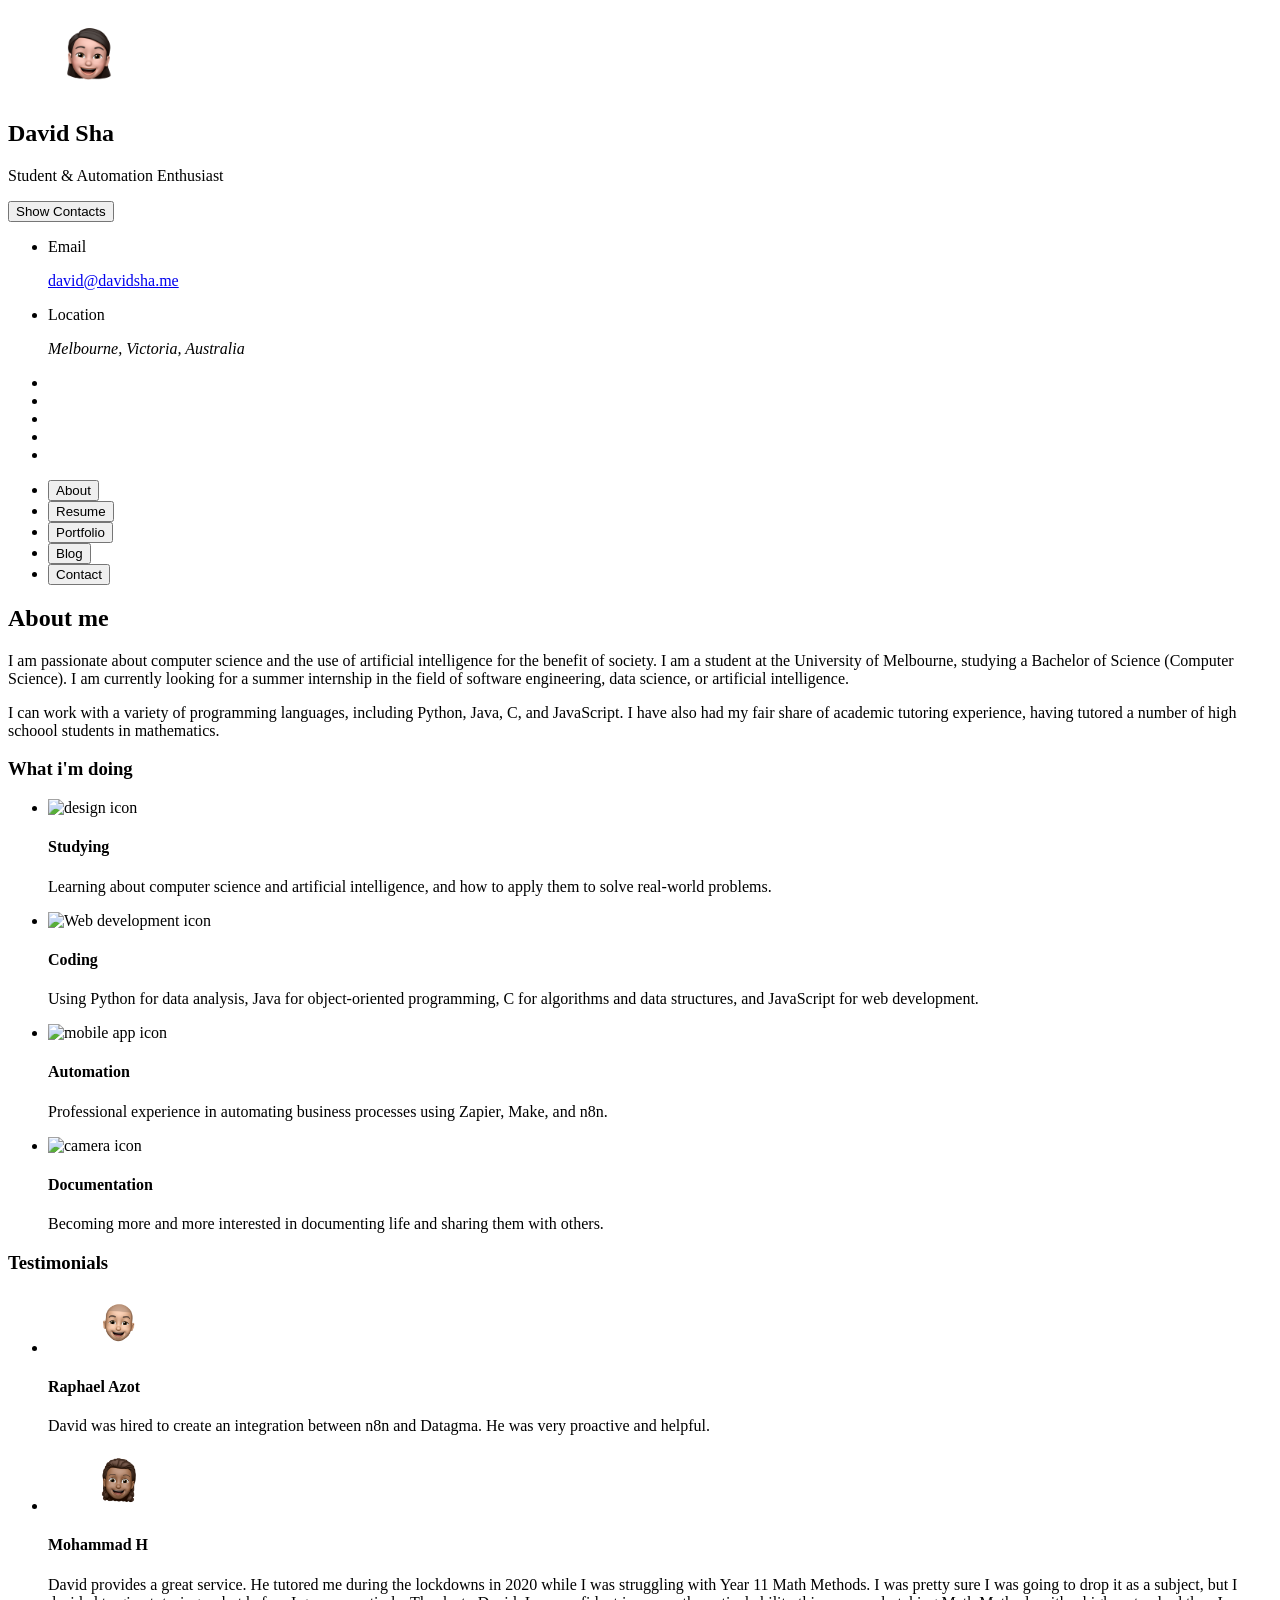
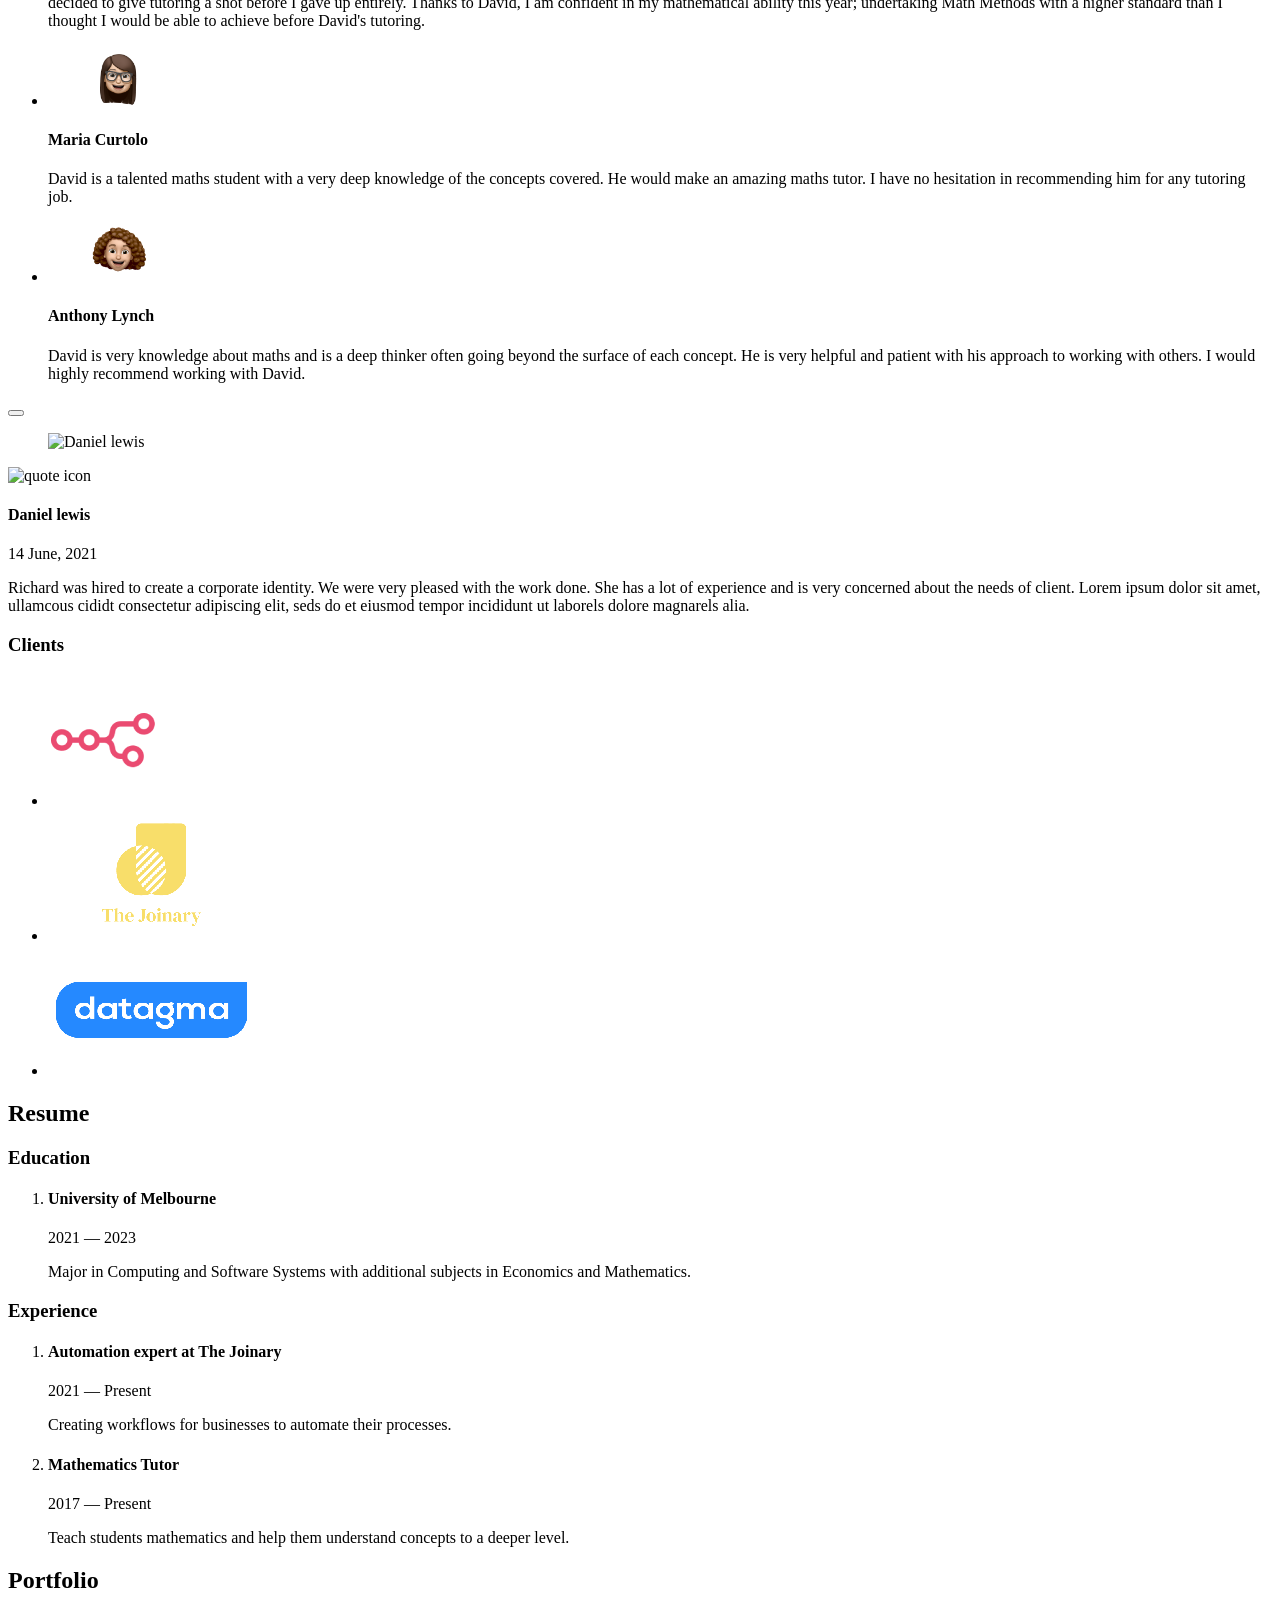
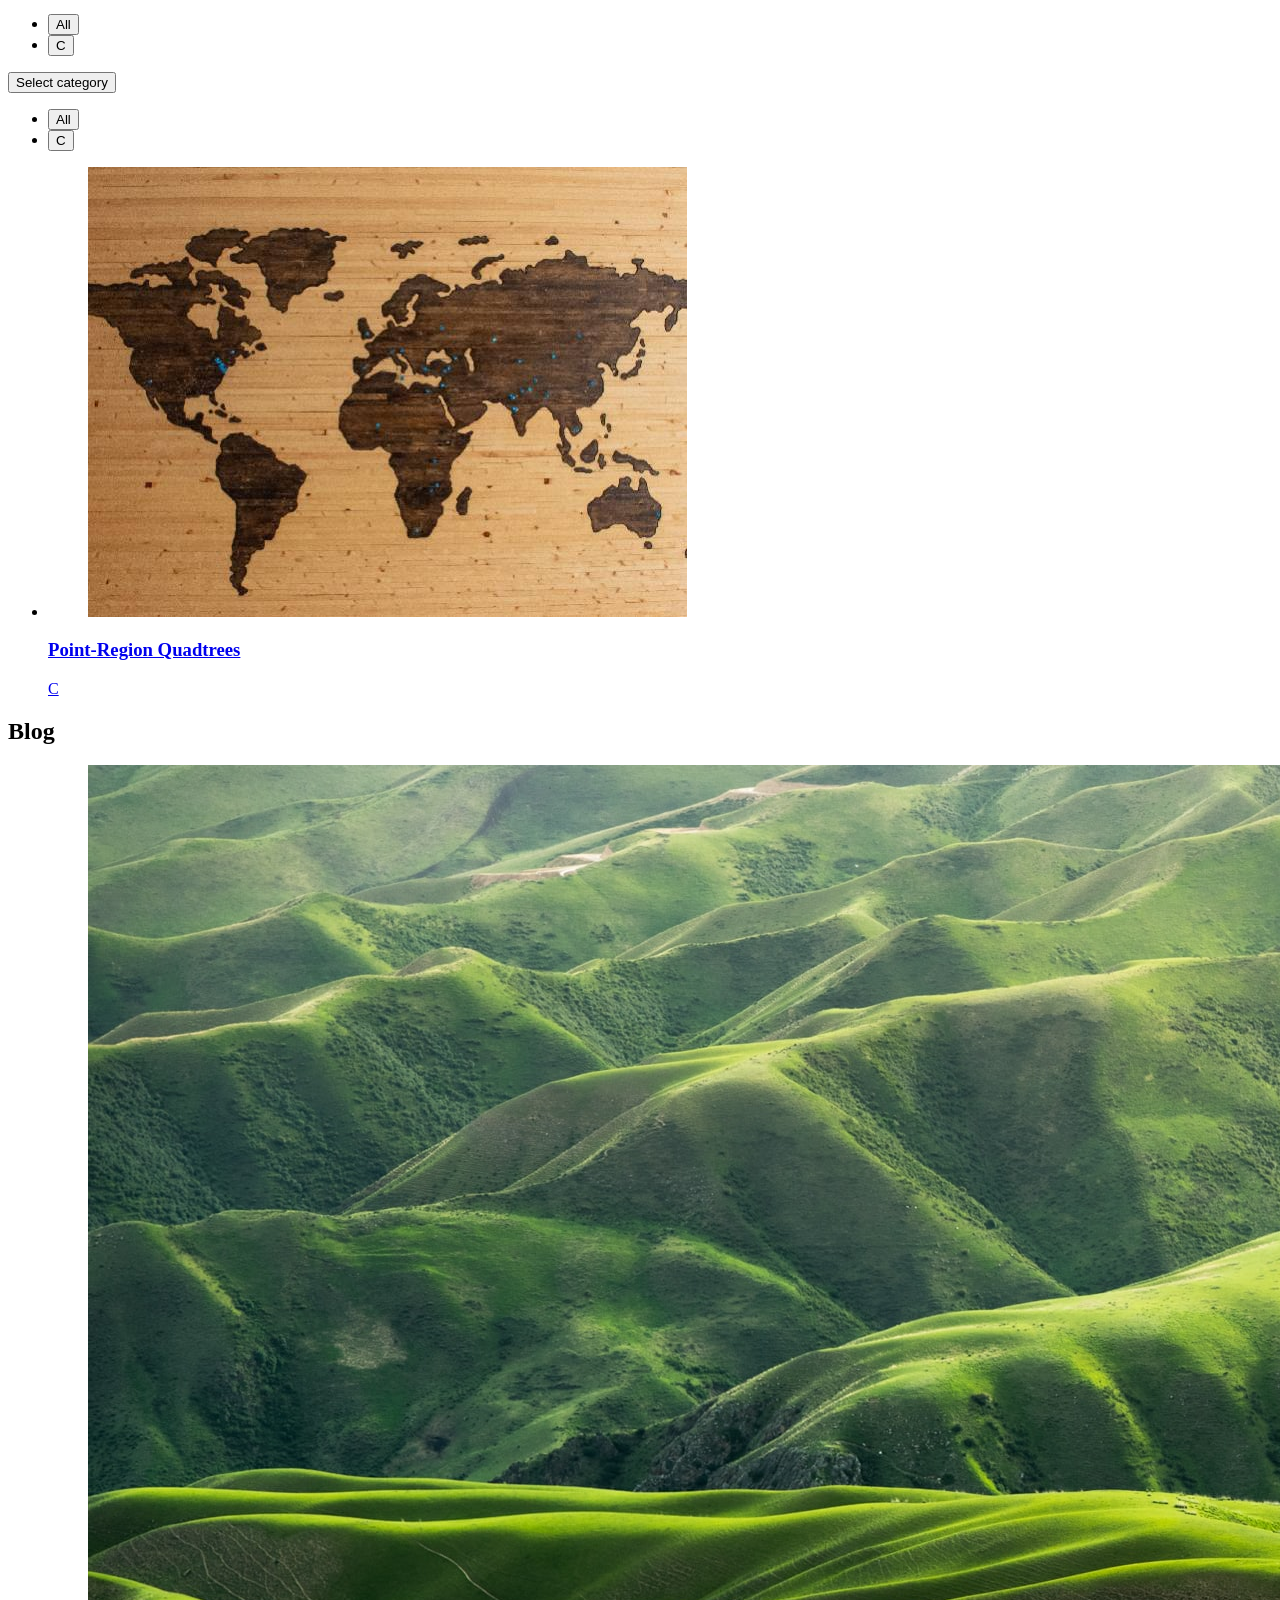
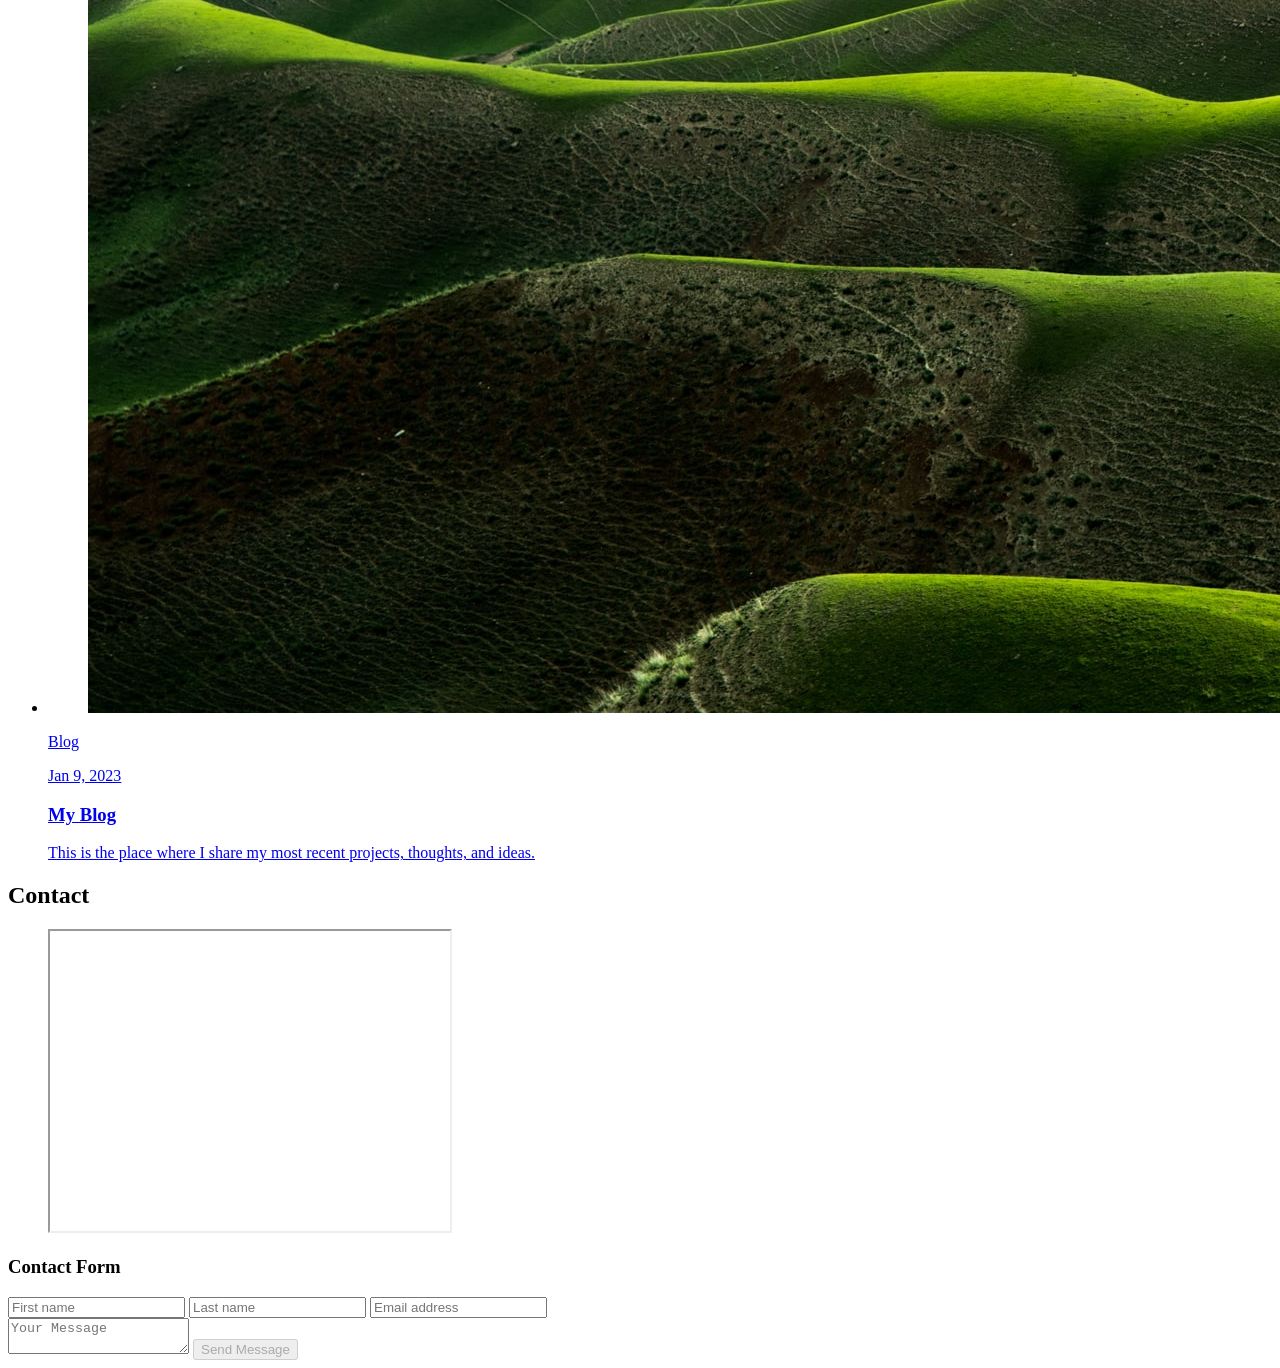
==== commit 01c870e5: "small tweaks" ====
--- a/index.html
+++ b/index.html
@@ -2,10 +2,31 @@
 <html lang="en">
 
 <head>
+  <!-- Google tag (gtag.js) -->
+  <script async src="https://www.googletagmanager.com/gtag/js?id=G-3Z1WZ9Y3TT"></script>
+  <script>
+    window.dataLayer = window.dataLayer || [];
+    function gtag(){dataLayer.push(arguments);}
+    gtag('js', new Date());
+
+    gtag('config', 'G-3Z1WZ9Y3TT');
+  </script>
+
   <meta charset="UTF-8">
   <meta http-equiv="X-UA-Compatible" content="IE=edge">
   <meta name="viewport" content="width=device-width, initial-scale=1.0">
   <title>David Sha</title>
+
+  <!--
+    - jQuery link
+  -->
+  <script src="https://ajax.googleapis.com/ajax/libs/jquery/3.6.0/jquery.min.js"></script>
+
+  <!--
+    - toastr link
+  -->
+  <link href="https://cdnjs.cloudflare.com/ajax/libs/toastr.js/latest/toastr.min.css" rel="stylesheet" />
+  <script src="https://cdnjs.cloudflare.com/ajax/libs/toastr.js/latest/toastr.min.js"></script>
 
   <!--
     - favicon
@@ -705,10 +726,10 @@
                     <ion-icon name="eye-outline"></ion-icon>
                   </div>
 
-                  <img src="./assets/images/project-map.jpg" alt="point-region quadtree" loading="lazy">
-                </figure>
-
-                <h3 class="project-title">Point-Region Quadtree</h3>
+                  <img src="./assets/images/project-map.jpg" alt="point-region quadtrees" loading="lazy">
+                </figure>
+
+                <h3 class="project-title">Point-Region Quadtrees</h3>
 
                 <p class="project-category">C</p>
 
@@ -731,9 +752,9 @@
                 <p class="project-category">Web development</p>
 
               </a>
-            </li>
-
-            <li class="project-item  active" data-filter-item data-category="web design">
+            </li> -->
+
+            <!-- <li class="project-item  active" data-filter-item data-category="web design">
               <a href="#">
 
                 <figure class="project-img">
@@ -977,17 +998,6 @@
 
 
   <!--
-    - jQuery link
-  -->
-  <script src="https://ajax.googleapis.com/ajax/libs/jquery/3.6.0/jquery.min.js"></script>
-
-  <!--
-    - toastr link
-  -->
-  <link href="https://cdnjs.cloudflare.com/ajax/libs/toastr.js/latest/toastr.min.css" rel="stylesheet" />
-  <script src="https://cdnjs.cloudflare.com/ajax/libs/toastr.js/latest/toastr.min.js"></script>
-
-  <!--
     - custom js link
   -->
   <script src="./assets/js/script.js"></script>
